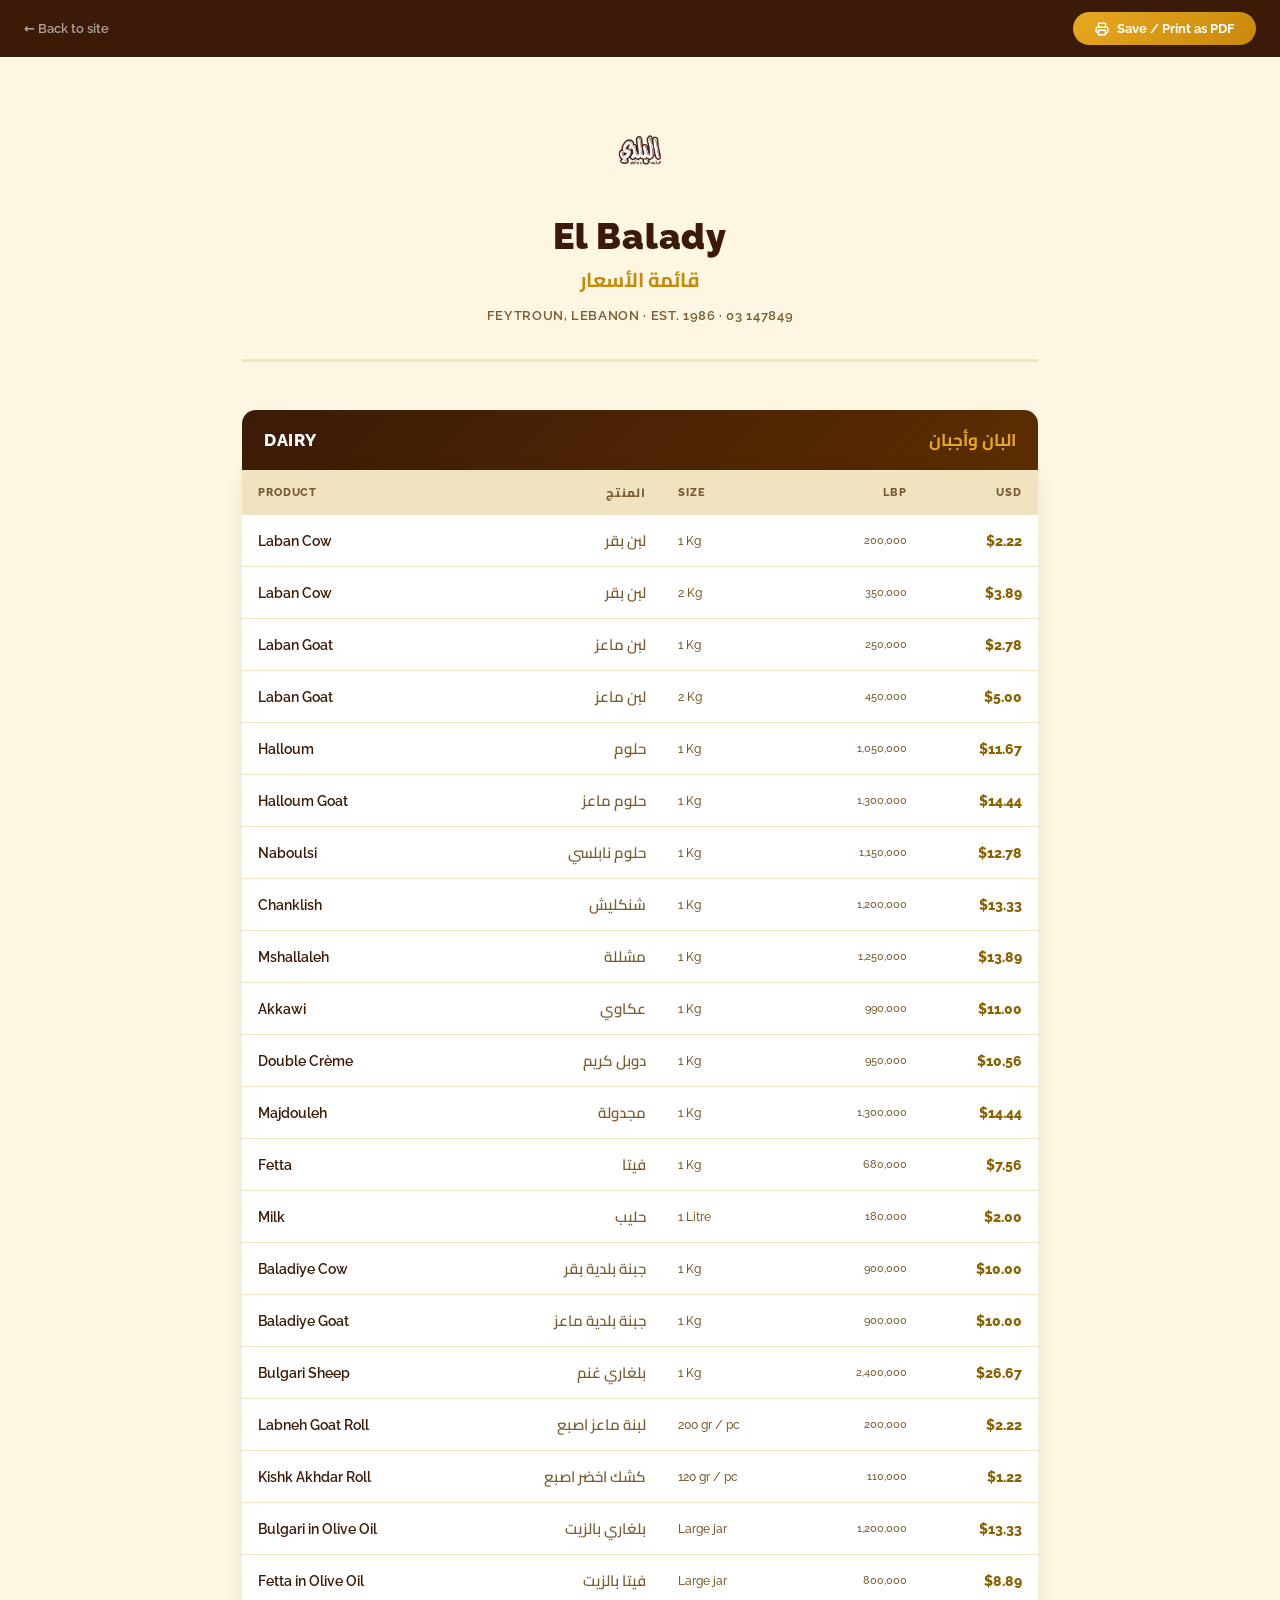
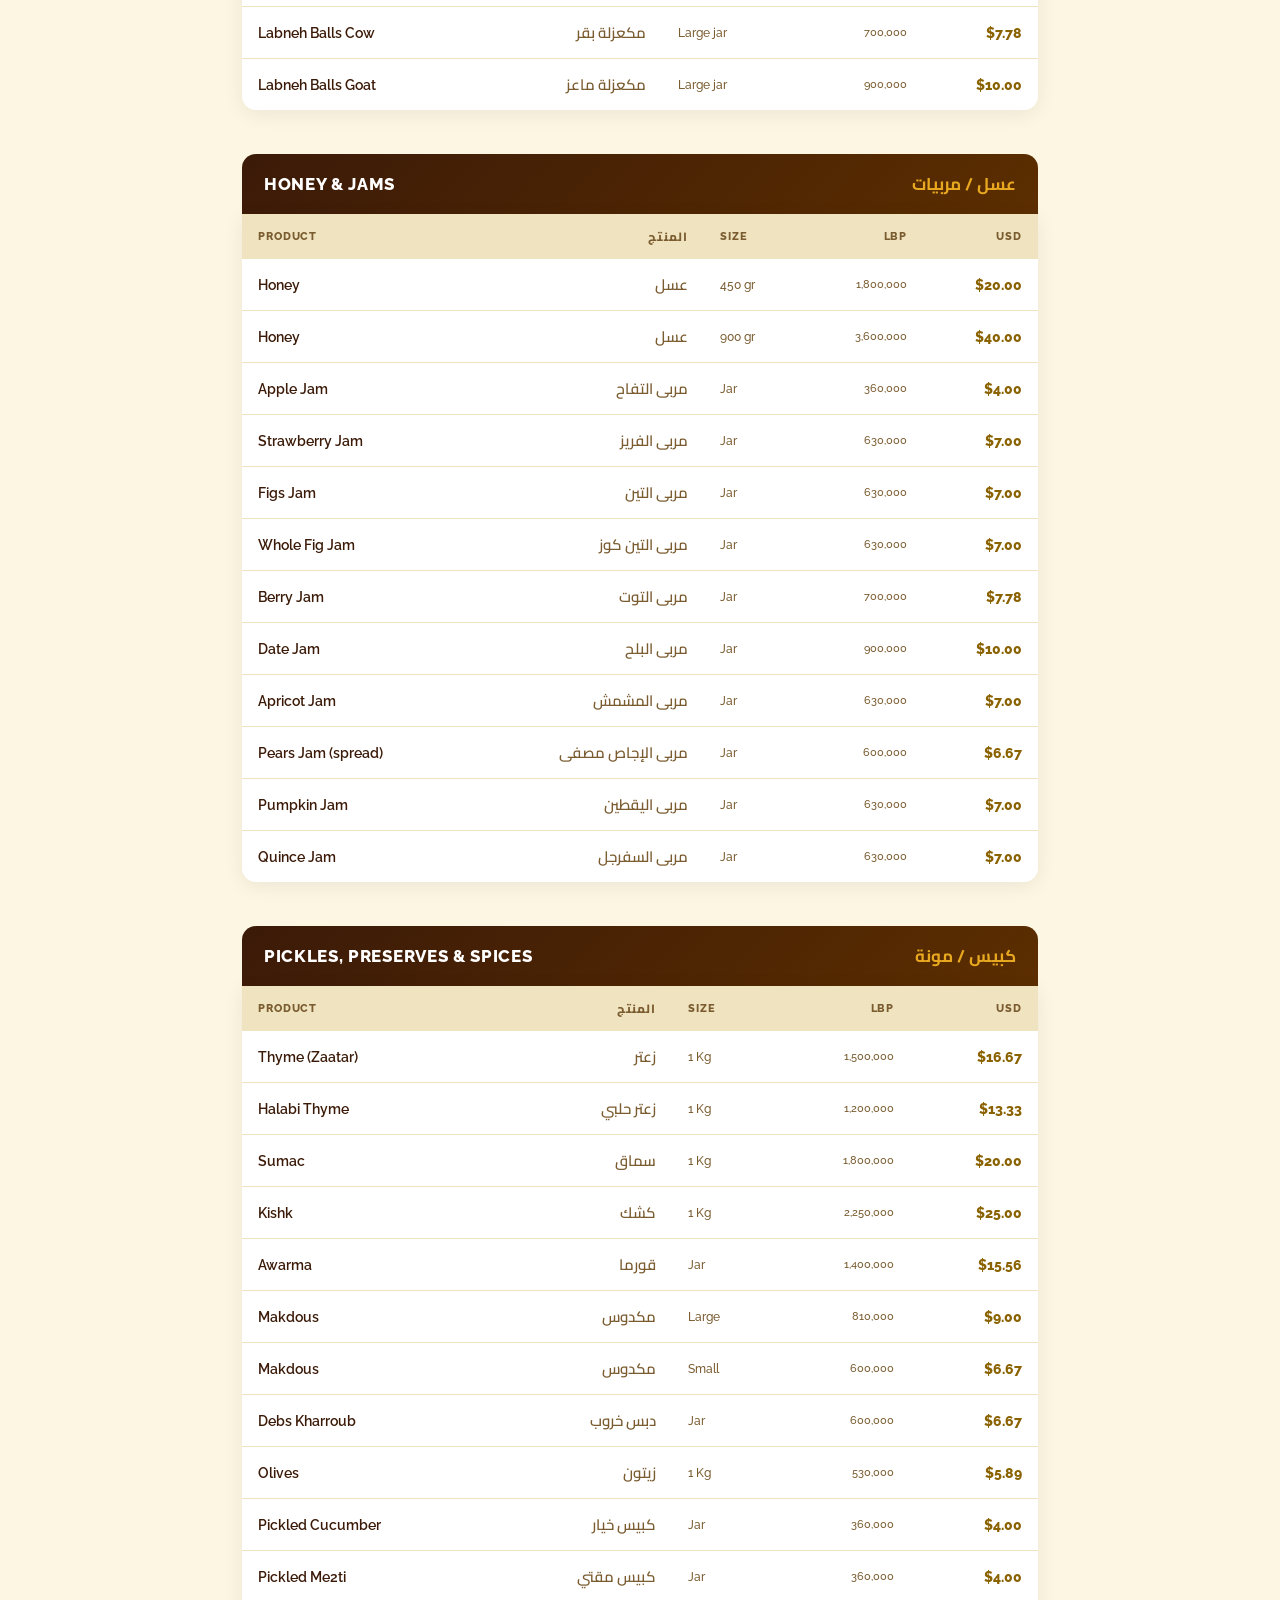
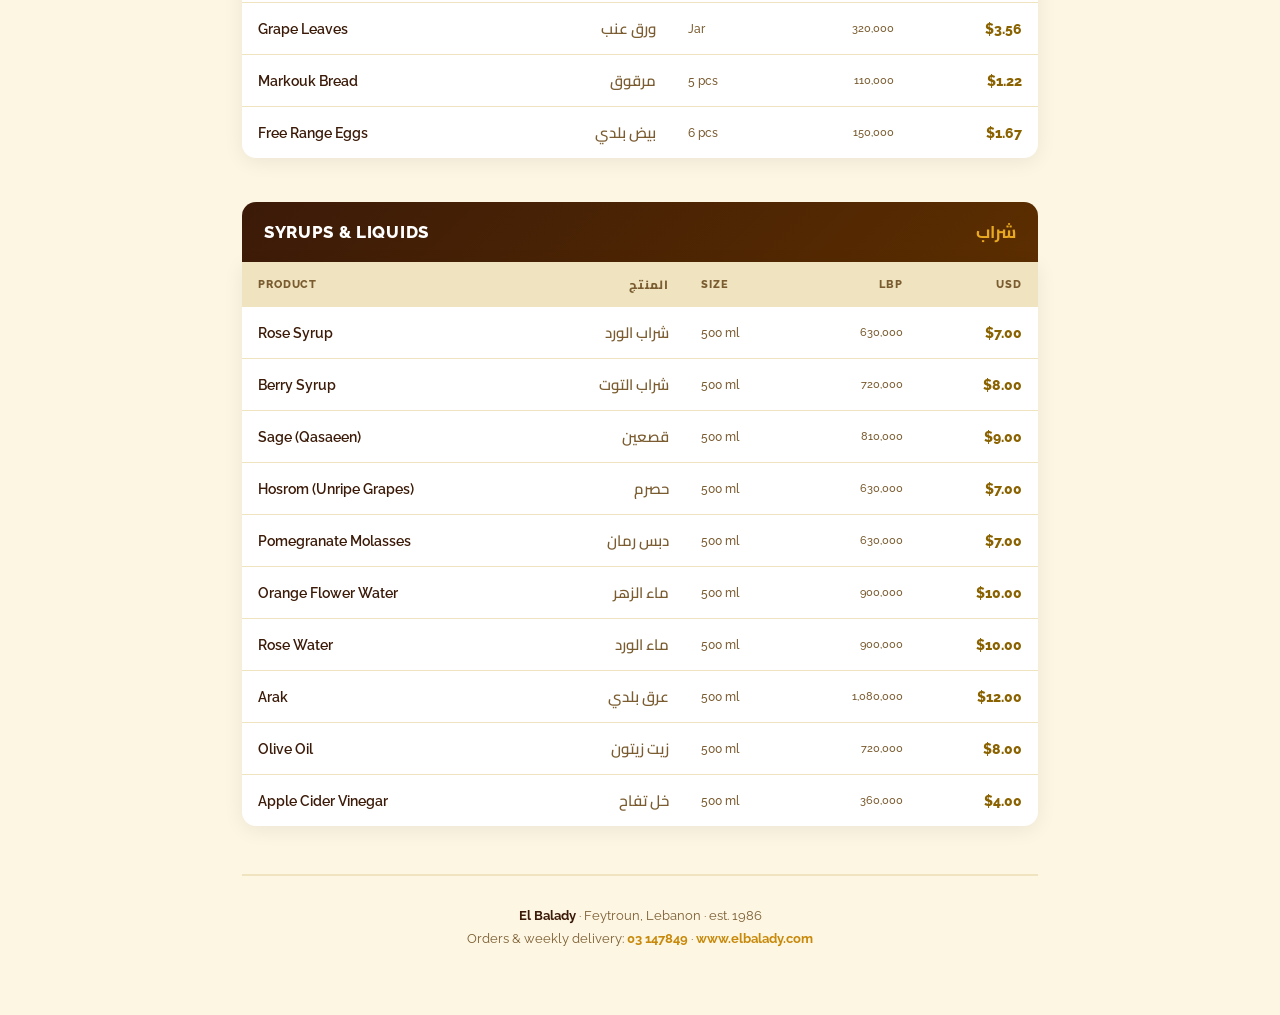
==== menu.html @ beba1a79 "Add branded HTML menu page with all 4 product sections Replaces PDF link with a full branded menu pa" ====
<!doctype html>
<html lang="en">
<head>
  <meta charset="utf-8" />
  <meta name="viewport" content="width=device-width, initial-scale=1" />
  <title>El Balady – Menu</title>
  <link rel="preconnect" href="https://fonts.googleapis.com">
  <link rel="preconnect" href="https://fonts.gstatic.com" crossorigin>
  <link href="https://fonts.googleapis.com/css2?family=Raleway:wght@400;600;700;800;900&family=Cairo:wght@400;600;700;800&display=swap" rel="stylesheet">
  <style>
    :root {
      --amber:       #C8890A;
      --amber-light: #E8A820;
      --amber-dark:  #8A6200;
      --brown:       #3B1A08;
      --cream:       #FDF6E3;
      --cream-dark:  #F0E4C0;
      --white:       #ffffff;
      --muted:       #7A5C30;
    }

    *, *::before, *::after { box-sizing: border-box; margin: 0; padding: 0; }
    html { scroll-behavior: smooth; }

    body {
      font-family: 'Raleway', system-ui, sans-serif;
      background: var(--cream);
      color: var(--brown);
      min-height: 100vh;
    }

    /* ── PRINT BUTTON ── */
    .print-bar {
      background: var(--brown);
      padding: 12px 24px;
      display: flex;
      align-items: center;
      justify-content: space-between;
      gap: 16px;
    }
    .print-bar a {
      color: rgba(255,255,255,.6);
      font-size: 13px;
      font-weight: 600;
      text-decoration: none;
    }
    .print-bar a:hover { color: var(--amber-light); }
    .print-btn {
      display: inline-flex;
      align-items: center;
      gap: 8px;
      background: linear-gradient(135deg, var(--amber-light), var(--amber));
      color: var(--white);
      border: none;
      border-radius: 999px;
      padding: 9px 22px;
      font-family: inherit;
      font-size: 13px;
      font-weight: 700;
      cursor: pointer;
    }
    .print-btn:hover { opacity: .9; }

    /* ── MENU WRAPPER ── */
    .menu-page {
      max-width: 860px;
      margin: 0 auto;
      padding: 48px 32px 64px;
    }

    /* ── HEADER ── */
    .menu-header {
      text-align: center;
      margin-bottom: 48px;
      padding-bottom: 36px;
      border-bottom: 3px solid var(--cream-dark);
    }
    .menu-header__logo {
      height: 90px;
      width: auto;
      margin: 0 auto 16px;
    }
    .menu-header__title {
      font-size: 36px;
      font-weight: 900;
      color: var(--brown);
      letter-spacing: .02em;
    }
    .menu-header__subtitle {
      font-family: 'Cairo', system-ui, sans-serif;
      font-size: 20px;
      font-weight: 700;
      color: var(--amber);
      margin-top: 4px;
      direction: rtl;
    }
    .menu-header__tagline {
      margin-top: 10px;
      font-size: 13px;
      color: var(--muted);
      letter-spacing: .05em;
      text-transform: uppercase;
      font-weight: 600;
    }

    /* ── SECTION ── */
    .menu-section {
      margin-bottom: 44px;
    }
    .menu-section__header {
      display: flex;
      align-items: center;
      justify-content: space-between;
      background: linear-gradient(135deg, var(--brown), #5C2E00);
      color: var(--white);
      padding: 14px 22px;
      border-radius: 14px 14px 0 0;
    }
    .menu-section__header h2 {
      font-size: 17px;
      font-weight: 800;
      letter-spacing: .04em;
      text-transform: uppercase;
      color: var(--white);
    }
    .menu-section__header span {
      font-family: 'Cairo', system-ui, sans-serif;
      font-size: 17px;
      font-weight: 700;
      color: var(--amber-light);
      direction: rtl;
    }

    /* ── TABLE ── */
    .menu-table {
      width: 100%;
      border-collapse: collapse;
      background: var(--white);
      border-radius: 0 0 14px 14px;
      overflow: hidden;
      box-shadow: 0 4px 20px rgba(0,0,0,.07);
    }
    .menu-table thead tr {
      background: var(--cream-dark);
    }
    .menu-table thead th {
      padding: 11px 16px;
      font-size: 11px;
      font-weight: 800;
      letter-spacing: .08em;
      text-transform: uppercase;
      color: var(--muted);
      text-align: left;
    }
    .menu-table thead th.ar {
      text-align: right;
      font-family: 'Cairo', system-ui, sans-serif;
      font-size: 12px;
    }
    .menu-table thead th.num { text-align: right; }

    .menu-table tbody tr {
      border-bottom: 1px solid var(--cream-dark);
      transition: background .1s;
    }
    .menu-table tbody tr:last-child { border-bottom: none; }
    .menu-table tbody tr:hover { background: var(--cream); }

    .menu-table td {
      padding: 11px 16px;
      font-size: 14px;
      color: var(--brown);
      vertical-align: middle;
    }
    .menu-table td.en { font-weight: 600; }
    .menu-table td.ar {
      font-family: 'Cairo', system-ui, sans-serif;
      font-size: 15px;
      font-weight: 600;
      color: var(--muted);
      text-align: right;
      direction: rtl;
    }
    .menu-table td.size {
      font-size: 12px;
      color: var(--muted);
      font-weight: 500;
      white-space: nowrap;
    }
    .menu-table td.price-usd {
      text-align: right;
      font-weight: 800;
      font-size: 14px;
      color: var(--amber-dark);
      white-space: nowrap;
    }
    .menu-table td.price-lbp {
      text-align: right;
      font-size: 11px;
      color: var(--muted);
      font-weight: 500;
      white-space: nowrap;
    }

    /* ── FOOTER ── */
    .menu-footer {
      margin-top: 48px;
      text-align: center;
      padding-top: 28px;
      border-top: 2px solid var(--cream-dark);
    }
    .menu-footer p {
      font-size: 13px;
      color: var(--muted);
      line-height: 1.8;
    }
    .menu-footer strong { color: var(--brown); }
    .menu-footer a { color: var(--amber); font-weight: 700; text-decoration: none; }

    /* ── PRINT STYLES ── */
    @media print {
      .print-bar { display: none; }
      body { background: white; }
      .menu-page { padding: 24px 16px; }
      .menu-header { margin-bottom: 28px; padding-bottom: 20px; }
      .menu-section { break-inside: avoid; margin-bottom: 28px; }
      .menu-table tbody tr:hover { background: white; }
    }

    @media (max-width: 600px) {
      .menu-page { padding: 28px 16px 48px; }
      .menu-table td.price-lbp { display: none; }
      .menu-table thead th.lbp-head { display: none; }
    }
  </style>
</head>
<body>

  <div class="print-bar">
    <a href="index.html">← Back to site</a>
    <button class="print-btn" onclick="window.print()">
      <svg width="14" height="14" viewBox="0 0 24 24" fill="none" stroke="currentColor" stroke-width="2.5" stroke-linecap="round" stroke-linejoin="round"><polyline points="6 9 6 2 18 2 18 9"/><path d="M6 18H4a2 2 0 0 1-2-2v-5a2 2 0 0 1 2-2h16a2 2 0 0 1 2 2v5a2 2 0 0 1-2 2h-2"/><rect x="6" y="14" width="12" height="8"/></svg>
      Save / Print as PDF
    </button>
  </div>

  <div class="menu-page">

    <div class="menu-header">
      <img class="menu-header__logo" src="logo-mark.png" alt="El Balady" />
      <h1 class="menu-header__title">El Balady</h1>
      <p class="menu-header__subtitle">قائمة الأسعار</p>
      <p class="menu-header__tagline">Feytroun, Lebanon &middot; est. 1986 &middot; 03 147849</p>
    </div>

    <!-- DAIRY -->
    <div class="menu-section">
      <div class="menu-section__header">
        <h2>Dairy</h2>
        <span>البان وأجبان</span>
      </div>
      <table class="menu-table">
        <thead>
          <tr>
            <th>Product</th>
            <th class="ar">المنتج</th>
            <th>Size</th>
            <th class="num lbp-head">LBP</th>
            <th class="num">USD</th>
          </tr>
        </thead>
        <tbody>
          <tr><td class="en">Laban Cow</td><td class="ar">لبن بقر</td><td class="size">1 Kg</td><td class="price-lbp">200,000</td><td class="price-usd">$2.22</td></tr>
          <tr><td class="en">Laban Cow</td><td class="ar">لبن بقر</td><td class="size">2 Kg</td><td class="price-lbp">350,000</td><td class="price-usd">$3.89</td></tr>
          <tr><td class="en">Laban Goat</td><td class="ar">لبن ماعز</td><td class="size">1 Kg</td><td class="price-lbp">250,000</td><td class="price-usd">$2.78</td></tr>
          <tr><td class="en">Laban Goat</td><td class="ar">لبن ماعز</td><td class="size">2 Kg</td><td class="price-lbp">450,000</td><td class="price-usd">$5.00</td></tr>
          <tr><td class="en">Halloum</td><td class="ar">حلوم</td><td class="size">1 Kg</td><td class="price-lbp">1,050,000</td><td class="price-usd">$11.67</td></tr>
          <tr><td class="en">Halloum Goat</td><td class="ar">حلوم ماعز</td><td class="size">1 Kg</td><td class="price-lbp">1,300,000</td><td class="price-usd">$14.44</td></tr>
          <tr><td class="en">Naboulsi</td><td class="ar">حلوم نابلسي</td><td class="size">1 Kg</td><td class="price-lbp">1,150,000</td><td class="price-usd">$12.78</td></tr>
          <tr><td class="en">Chanklish</td><td class="ar">شنكليش</td><td class="size">1 Kg</td><td class="price-lbp">1,200,000</td><td class="price-usd">$13.33</td></tr>
          <tr><td class="en">Mshallaleh</td><td class="ar">مشللة</td><td class="size">1 Kg</td><td class="price-lbp">1,250,000</td><td class="price-usd">$13.89</td></tr>
          <tr><td class="en">Akkawi</td><td class="ar">عكاوي</td><td class="size">1 Kg</td><td class="price-lbp">990,000</td><td class="price-usd">$11.00</td></tr>
          <tr><td class="en">Double Crème</td><td class="ar">دوبل كريم</td><td class="size">1 Kg</td><td class="price-lbp">950,000</td><td class="price-usd">$10.56</td></tr>
          <tr><td class="en">Majdouleh</td><td class="ar">مجدولة</td><td class="size">1 Kg</td><td class="price-lbp">1,300,000</td><td class="price-usd">$14.44</td></tr>
          <tr><td class="en">Fetta</td><td class="ar">فيتا</td><td class="size">1 Kg</td><td class="price-lbp">680,000</td><td class="price-usd">$7.56</td></tr>
          <tr><td class="en">Milk</td><td class="ar">حليب</td><td class="size">1 Litre</td><td class="price-lbp">180,000</td><td class="price-usd">$2.00</td></tr>
          <tr><td class="en">Baladiye Cow</td><td class="ar">جبنة بلدية بقر</td><td class="size">1 Kg</td><td class="price-lbp">900,000</td><td class="price-usd">$10.00</td></tr>
          <tr><td class="en">Baladiye Goat</td><td class="ar">جبنة بلدية ماعز</td><td class="size">1 Kg</td><td class="price-lbp">900,000</td><td class="price-usd">$10.00</td></tr>
          <tr><td class="en">Bulgari Sheep</td><td class="ar">بلغاري غنم</td><td class="size">1 Kg</td><td class="price-lbp">2,400,000</td><td class="price-usd">$26.67</td></tr>
          <tr><td class="en">Labneh Goat Roll</td><td class="ar">لبنة ماعز اصبع</td><td class="size">200 gr / pc</td><td class="price-lbp">200,000</td><td class="price-usd">$2.22</td></tr>
          <tr><td class="en">Kishk Akhdar Roll</td><td class="ar">كشك اخضر اصبع</td><td class="size">120 gr / pc</td><td class="price-lbp">110,000</td><td class="price-usd">$1.22</td></tr>
          <tr><td class="en">Bulgari in Olive Oil</td><td class="ar">بلغاري بالزيت</td><td class="size">Large jar</td><td class="price-lbp">1,200,000</td><td class="price-usd">$13.33</td></tr>
          <tr><td class="en">Fetta in Olive Oil</td><td class="ar">فيتا بالزيت</td><td class="size">Large jar</td><td class="price-lbp">800,000</td><td class="price-usd">$8.89</td></tr>
          <tr><td class="en">Labneh Balls Cow</td><td class="ar">مكعزلة بقر</td><td class="size">Large jar</td><td class="price-lbp">700,000</td><td class="price-usd">$7.78</td></tr>
          <tr><td class="en">Labneh Balls Goat</td><td class="ar">مكعزلة ماعز</td><td class="size">Large jar</td><td class="price-lbp">900,000</td><td class="price-usd">$10.00</td></tr>
        </tbody>
      </table>
    </div>

    <!-- HONEY & JAMS -->
    <div class="menu-section">
      <div class="menu-section__header">
        <h2>Honey &amp; Jams</h2>
        <span>عسل / مربيات</span>
      </div>
      <table class="menu-table">
        <thead>
          <tr>
            <th>Product</th>
            <th class="ar">المنتج</th>
            <th>Size</th>
            <th class="num lbp-head">LBP</th>
            <th class="num">USD</th>
          </tr>
        </thead>
        <tbody>
          <tr><td class="en">Honey</td><td class="ar">عسل</td><td class="size">450 gr</td><td class="price-lbp">1,800,000</td><td class="price-usd">$20.00</td></tr>
          <tr><td class="en">Honey</td><td class="ar">عسل</td><td class="size">900 gr</td><td class="price-lbp">3,600,000</td><td class="price-usd">$40.00</td></tr>
          <tr><td class="en">Apple Jam</td><td class="ar">مربى التفاح</td><td class="size">Jar</td><td class="price-lbp">360,000</td><td class="price-usd">$4.00</td></tr>
          <tr><td class="en">Strawberry Jam</td><td class="ar">مربى الفريز</td><td class="size">Jar</td><td class="price-lbp">630,000</td><td class="price-usd">$7.00</td></tr>
          <tr><td class="en">Figs Jam</td><td class="ar">مربى التين</td><td class="size">Jar</td><td class="price-lbp">630,000</td><td class="price-usd">$7.00</td></tr>
          <tr><td class="en">Whole Fig Jam</td><td class="ar">مربى التين كوز</td><td class="size">Jar</td><td class="price-lbp">630,000</td><td class="price-usd">$7.00</td></tr>
          <tr><td class="en">Berry Jam</td><td class="ar">مربى التوت</td><td class="size">Jar</td><td class="price-lbp">700,000</td><td class="price-usd">$7.78</td></tr>
          <tr><td class="en">Date Jam</td><td class="ar">مربى البلح</td><td class="size">Jar</td><td class="price-lbp">900,000</td><td class="price-usd">$10.00</td></tr>
          <tr><td class="en">Apricot Jam</td><td class="ar">مربى المشمش</td><td class="size">Jar</td><td class="price-lbp">630,000</td><td class="price-usd">$7.00</td></tr>
          <tr><td class="en">Pears Jam (spread)</td><td class="ar">مربى الإجاص مصفى</td><td class="size">Jar</td><td class="price-lbp">600,000</td><td class="price-usd">$6.67</td></tr>
          <tr><td class="en">Pumpkin Jam</td><td class="ar">مربى اليقطين</td><td class="size">Jar</td><td class="price-lbp">630,000</td><td class="price-usd">$7.00</td></tr>
          <tr><td class="en">Quince Jam</td><td class="ar">مربى السفرجل</td><td class="size">Jar</td><td class="price-lbp">630,000</td><td class="price-usd">$7.00</td></tr>
        </tbody>
      </table>
    </div>

    <!-- PICKLES, PRESERVES & SPICES -->
    <div class="menu-section">
      <div class="menu-section__header">
        <h2>Pickles, Preserves &amp; Spices</h2>
        <span>كبيس / مونة</span>
      </div>
      <table class="menu-table">
        <thead>
          <tr>
            <th>Product</th>
            <th class="ar">المنتج</th>
            <th>Size</th>
            <th class="num lbp-head">LBP</th>
            <th class="num">USD</th>
          </tr>
        </thead>
        <tbody>
          <tr><td class="en">Thyme (Zaatar)</td><td class="ar">زعتر</td><td class="size">1 Kg</td><td class="price-lbp">1,500,000</td><td class="price-usd">$16.67</td></tr>
          <tr><td class="en">Halabi Thyme</td><td class="ar">زعتر حلبي</td><td class="size">1 Kg</td><td class="price-lbp">1,200,000</td><td class="price-usd">$13.33</td></tr>
          <tr><td class="en">Sumac</td><td class="ar">سماق</td><td class="size">1 Kg</td><td class="price-lbp">1,800,000</td><td class="price-usd">$20.00</td></tr>
          <tr><td class="en">Kishk</td><td class="ar">كشك</td><td class="size">1 Kg</td><td class="price-lbp">2,250,000</td><td class="price-usd">$25.00</td></tr>
          <tr><td class="en">Awarma</td><td class="ar">قورما</td><td class="size">Jar</td><td class="price-lbp">1,400,000</td><td class="price-usd">$15.56</td></tr>
          <tr><td class="en">Makdous</td><td class="ar">مكدوس</td><td class="size">Large</td><td class="price-lbp">810,000</td><td class="price-usd">$9.00</td></tr>
          <tr><td class="en">Makdous</td><td class="ar">مكدوس</td><td class="size">Small</td><td class="price-lbp">600,000</td><td class="price-usd">$6.67</td></tr>
          <tr><td class="en">Debs Kharroub</td><td class="ar">دبس خروب</td><td class="size">Jar</td><td class="price-lbp">600,000</td><td class="price-usd">$6.67</td></tr>
          <tr><td class="en">Olives</td><td class="ar">زيتون</td><td class="size">1 Kg</td><td class="price-lbp">530,000</td><td class="price-usd">$5.89</td></tr>
          <tr><td class="en">Pickled Cucumber</td><td class="ar">كبيس خيار</td><td class="size">Jar</td><td class="price-lbp">360,000</td><td class="price-usd">$4.00</td></tr>
          <tr><td class="en">Pickled Me2ti</td><td class="ar">كبيس مقتي</td><td class="size">Jar</td><td class="price-lbp">360,000</td><td class="price-usd">$4.00</td></tr>
          <tr><td class="en">Grape Leaves</td><td class="ar">ورق عنب</td><td class="size">Jar</td><td class="price-lbp">320,000</td><td class="price-usd">$3.56</td></tr>
          <tr><td class="en">Markouk Bread</td><td class="ar">مرقوق</td><td class="size">5 pcs</td><td class="price-lbp">110,000</td><td class="price-usd">$1.22</td></tr>
          <tr><td class="en">Free Range Eggs</td><td class="ar">بيض بلدي</td><td class="size">6 pcs</td><td class="price-lbp">150,000</td><td class="price-usd">$1.67</td></tr>
        </tbody>
      </table>
    </div>

    <!-- SYRUPS & LIQUIDS -->
    <div class="menu-section">
      <div class="menu-section__header">
        <h2>Syrups &amp; Liquids</h2>
        <span>شراب</span>
      </div>
      <table class="menu-table">
        <thead>
          <tr>
            <th>Product</th>
            <th class="ar">المنتج</th>
            <th>Size</th>
            <th class="num lbp-head">LBP</th>
            <th class="num">USD</th>
          </tr>
        </thead>
        <tbody>
          <tr><td class="en">Rose Syrup</td><td class="ar">شراب الورد</td><td class="size">500 ml</td><td class="price-lbp">630,000</td><td class="price-usd">$7.00</td></tr>
          <tr><td class="en">Berry Syrup</td><td class="ar">شراب التوت</td><td class="size">500 ml</td><td class="price-lbp">720,000</td><td class="price-usd">$8.00</td></tr>
          <tr><td class="en">Sage (Qasaeen)</td><td class="ar">قصعين</td><td class="size">500 ml</td><td class="price-lbp">810,000</td><td class="price-usd">$9.00</td></tr>
          <tr><td class="en">Hosrom (Unripe Grapes)</td><td class="ar">حصرم</td><td class="size">500 ml</td><td class="price-lbp">630,000</td><td class="price-usd">$7.00</td></tr>
          <tr><td class="en">Pomegranate Molasses</td><td class="ar">دبس رمان</td><td class="size">500 ml</td><td class="price-lbp">630,000</td><td class="price-usd">$7.00</td></tr>
          <tr><td class="en">Orange Flower Water</td><td class="ar">ماء الزهر</td><td class="size">500 ml</td><td class="price-lbp">900,000</td><td class="price-usd">$10.00</td></tr>
          <tr><td class="en">Rose Water</td><td class="ar">ماء الورد</td><td class="size">500 ml</td><td class="price-lbp">900,000</td><td class="price-usd">$10.00</td></tr>
          <tr><td class="en">Arak</td><td class="ar">عرق بلدي</td><td class="size">500 ml</td><td class="price-lbp">1,080,000</td><td class="price-usd">$12.00</td></tr>
          <tr><td class="en">Olive Oil</td><td class="ar">زيت زيتون</td><td class="size">500 ml</td><td class="price-lbp">720,000</td><td class="price-usd">$8.00</td></tr>
          <tr><td class="en">Apple Cider Vinegar</td><td class="ar">خل تفاح</td><td class="size">500 ml</td><td class="price-lbp">360,000</td><td class="price-usd">$4.00</td></tr>
        </tbody>
      </table>
    </div>

    <div class="menu-footer">
      <p><strong>El Balady</strong> &middot; Feytroun, Lebanon &middot; est. 1986</p>
      <p>Orders &amp; weekly delivery: <a href="https://wa.me/+9613147849">03 147849</a> &middot; <a href="https://www.elbalady.com">www.elbalady.com</a></p>
    </div>

  </div>
</body>
</html>
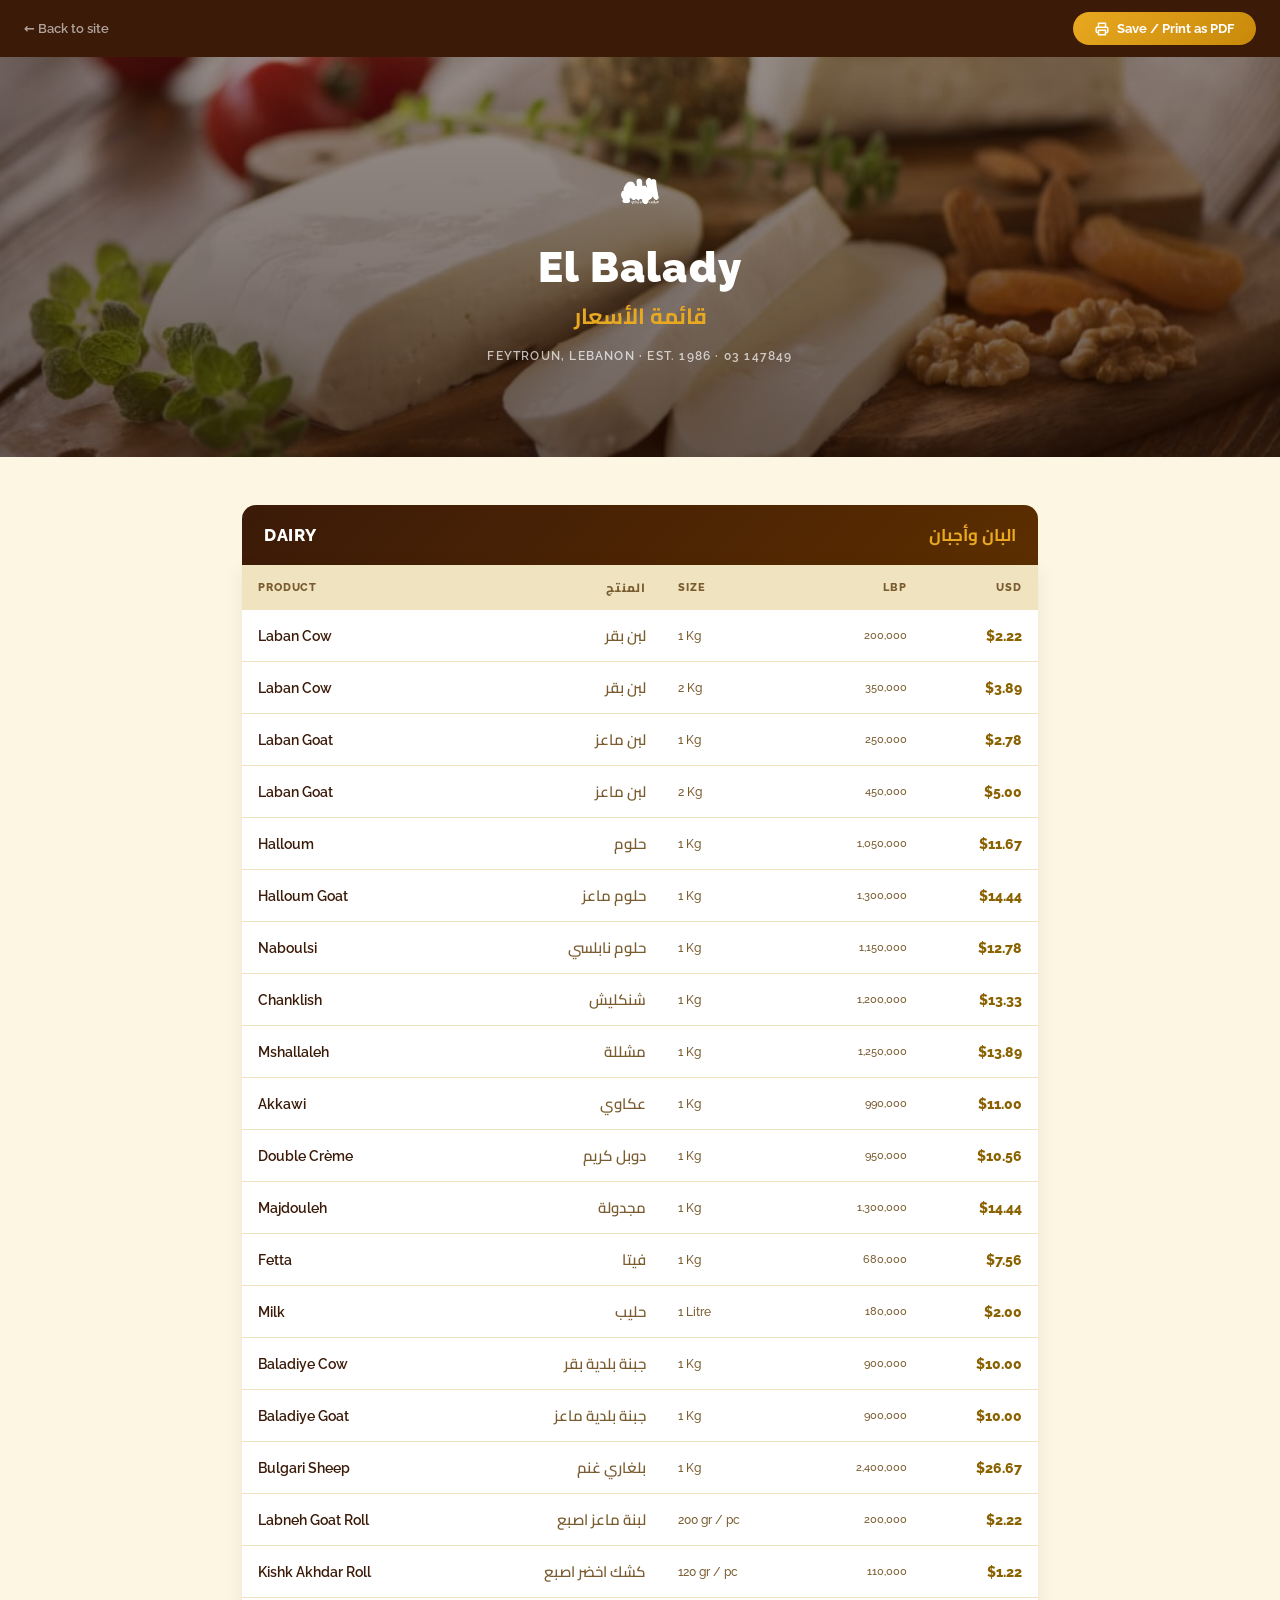
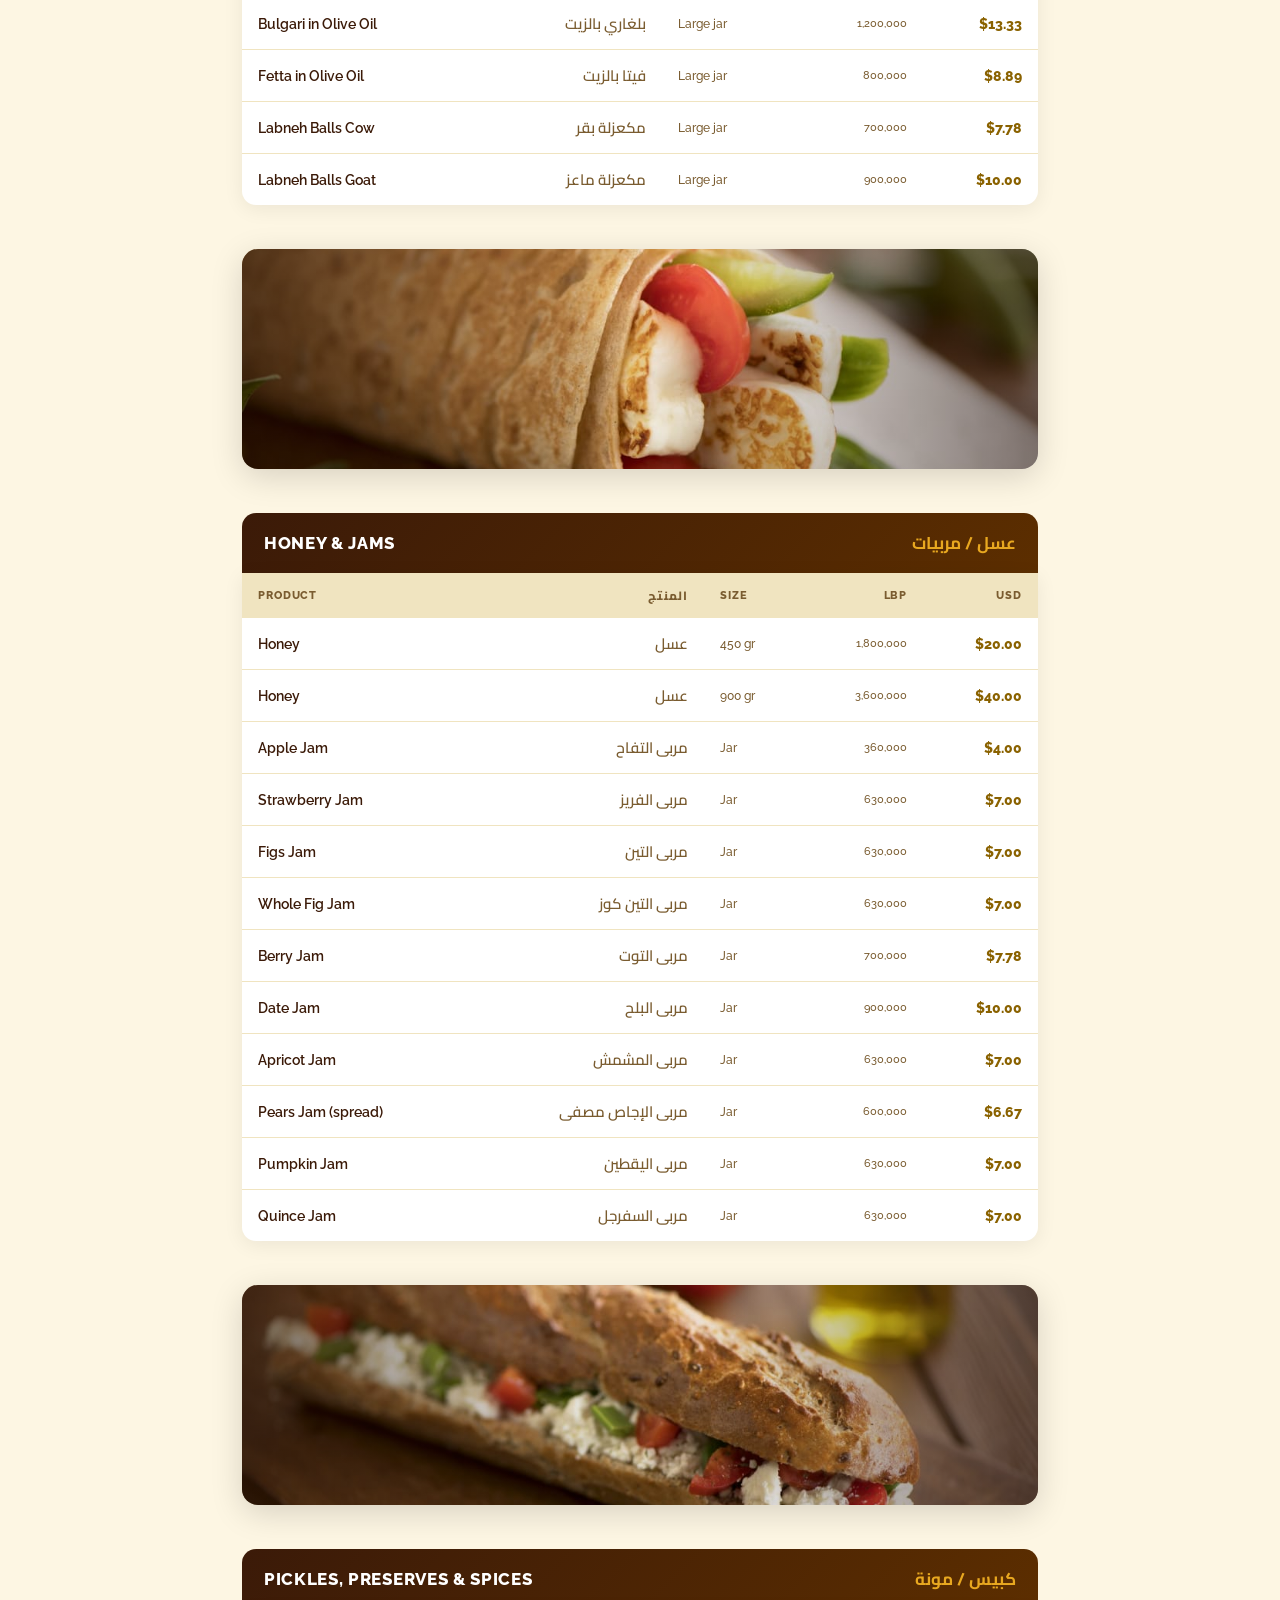
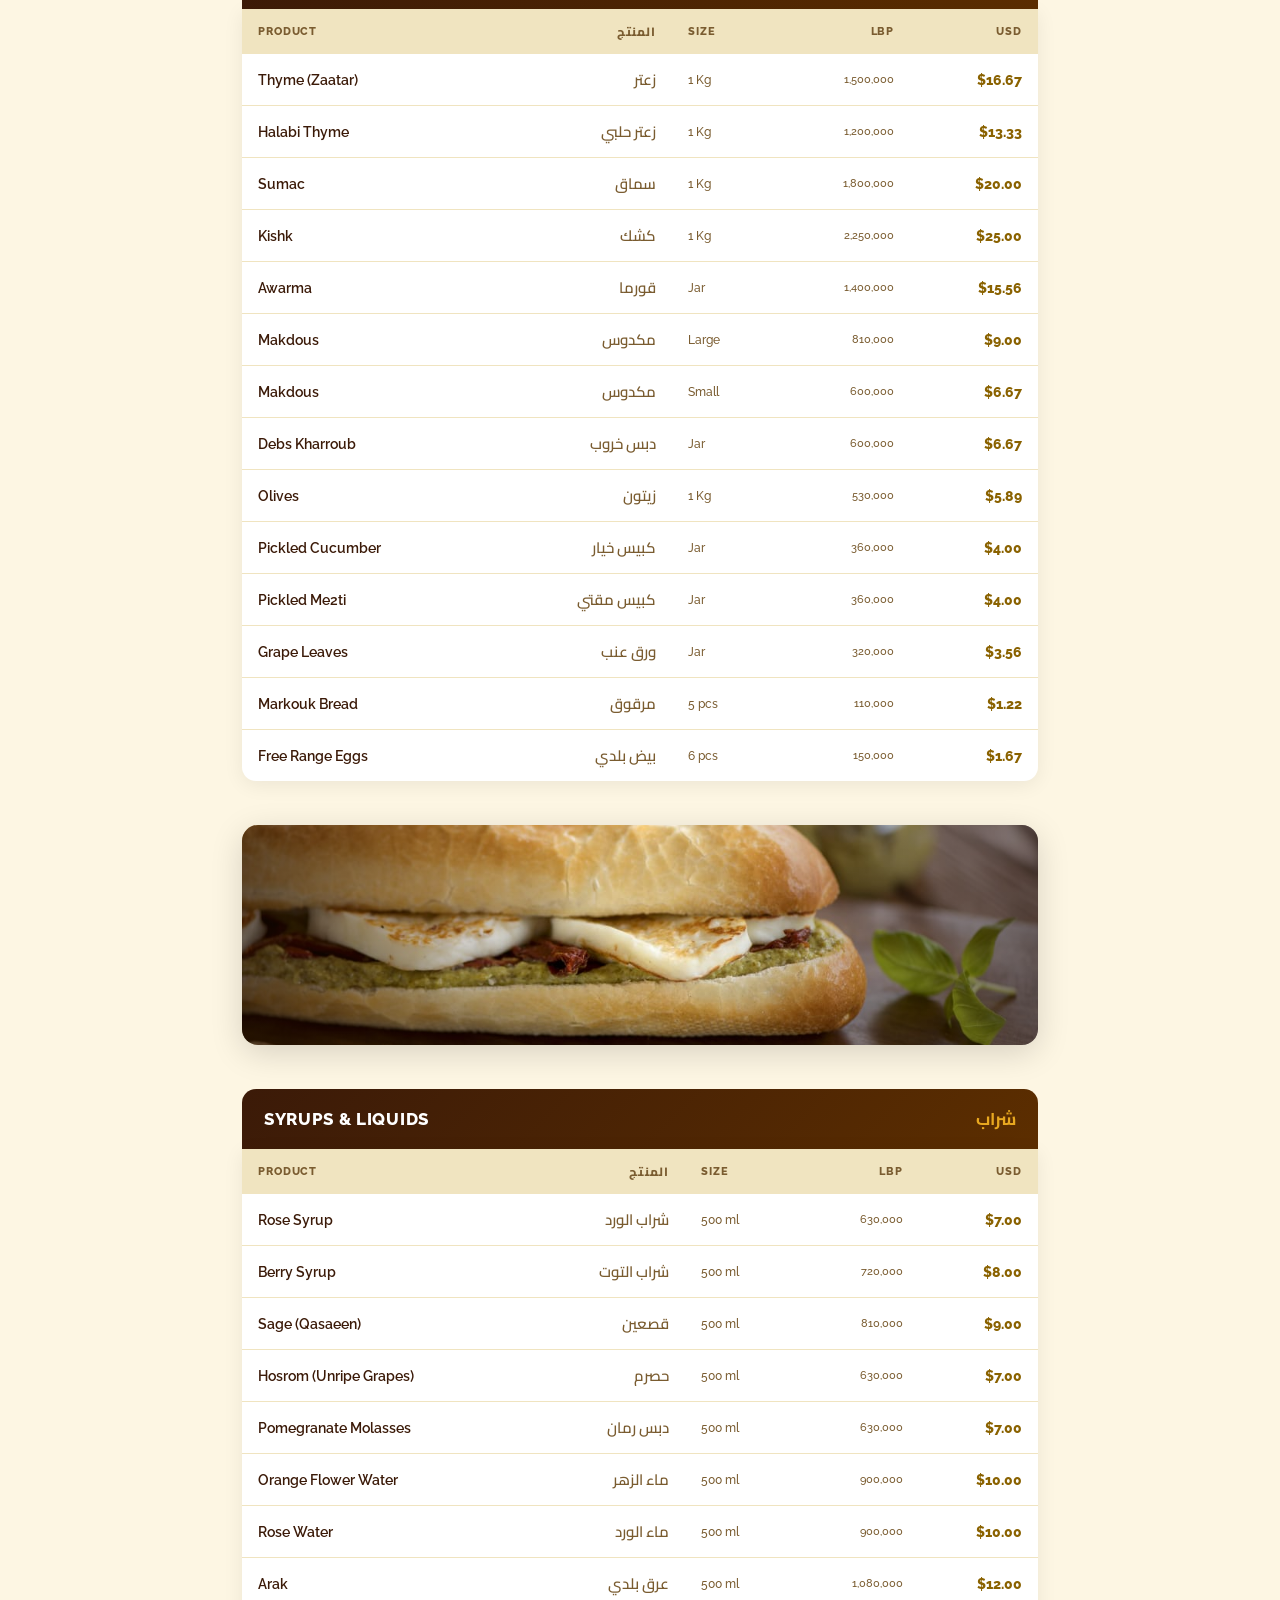
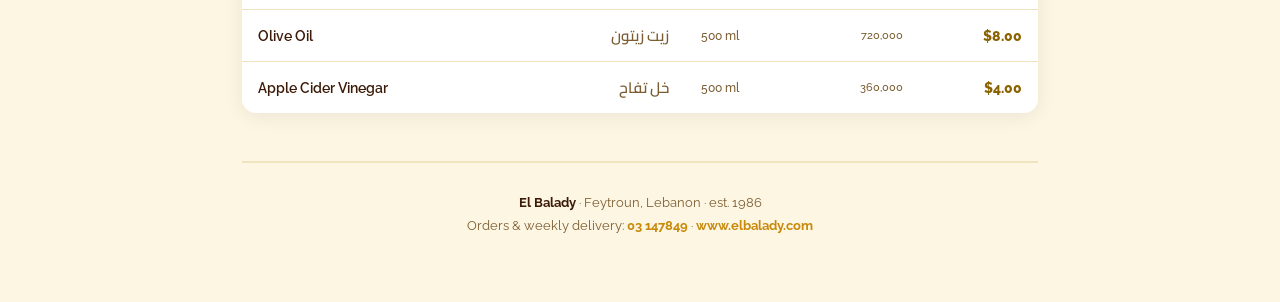
==== commit e0fc6165: "Add food photography to menu page Cheese board photo used as full-bleed hero with logo/title overlay" ====
--- a/menu.html
+++ b/menu.html
@@ -29,7 +29,7 @@
       min-height: 100vh;
     }
 
-    /* ── PRINT BUTTON ── */
+    /* ── PRINT BAR ── */
     .print-bar {
       background: var(--brown);
       padding: 12px 24px;
@@ -37,6 +37,9 @@
       align-items: center;
       justify-content: space-between;
       gap: 16px;
+      position: sticky;
+      top: 0;
+      z-index: 100;
     }
     .print-bar a {
       color: rgba(255,255,255,.6);
@@ -61,46 +64,68 @@
     }
     .print-btn:hover { opacity: .9; }
 
+    /* ── HERO ── */
+    .hero {
+      position: relative;
+      height: 400px;
+      overflow: hidden;
+    }
+    .hero__img {
+      width: 100%;
+      height: 100%;
+      object-fit: cover;
+      object-position: center 60%;
+      display: block;
+    }
+    .hero__overlay {
+      position: absolute;
+      inset: 0;
+      background: linear-gradient(
+        to bottom,
+        rgba(30, 10, 0, .45) 0%,
+        rgba(30, 10, 0, .65) 100%
+      );
+      display: flex;
+      flex-direction: column;
+      align-items: center;
+      justify-content: center;
+      text-align: center;
+      padding: 24px;
+    }
+    .hero__logo {
+      height: 80px;
+      width: auto;
+      margin-bottom: 16px;
+      filter: brightness(0) invert(1);
+    }
+    .hero__title {
+      font-size: 42px;
+      font-weight: 900;
+      color: var(--white);
+      letter-spacing: .03em;
+      line-height: 1;
+    }
+    .hero__subtitle {
+      font-family: 'Cairo', system-ui, sans-serif;
+      font-size: 22px;
+      font-weight: 700;
+      color: var(--amber-light);
+      margin-top: 6px;
+    }
+    .hero__tagline {
+      margin-top: 12px;
+      font-size: 12px;
+      color: rgba(255,255,255,.7);
+      letter-spacing: .1em;
+      text-transform: uppercase;
+      font-weight: 600;
+    }
+
     /* ── MENU WRAPPER ── */
     .menu-page {
       max-width: 860px;
       margin: 0 auto;
       padding: 48px 32px 64px;
-    }
-
-    /* ── HEADER ── */
-    .menu-header {
-      text-align: center;
-      margin-bottom: 48px;
-      padding-bottom: 36px;
-      border-bottom: 3px solid var(--cream-dark);
-    }
-    .menu-header__logo {
-      height: 90px;
-      width: auto;
-      margin: 0 auto 16px;
-    }
-    .menu-header__title {
-      font-size: 36px;
-      font-weight: 900;
-      color: var(--brown);
-      letter-spacing: .02em;
-    }
-    .menu-header__subtitle {
-      font-family: 'Cairo', system-ui, sans-serif;
-      font-size: 20px;
-      font-weight: 700;
-      color: var(--amber);
-      margin-top: 4px;
-      direction: rtl;
-    }
-    .menu-header__tagline {
-      margin-top: 10px;
-      font-size: 13px;
-      color: var(--muted);
-      letter-spacing: .05em;
-      text-transform: uppercase;
-      font-weight: 600;
     }
 
     /* ── SECTION ── */
@@ -131,6 +156,34 @@
       direction: rtl;
     }
 
+    /* ── PHOTO DIVIDER ── */
+    .photo-divider {
+      position: relative;
+      height: 220px;
+      margin: 44px 0;
+      border-radius: 16px;
+      overflow: hidden;
+      box-shadow: 0 8px 32px rgba(0,0,0,.15);
+    }
+    .photo-divider img {
+      width: 100%;
+      height: 100%;
+      object-fit: cover;
+      object-position: center;
+      display: block;
+    }
+    .photo-divider__fade {
+      position: absolute;
+      inset: 0;
+      background: linear-gradient(
+        to right,
+        rgba(30, 10, 0, .55) 0%,
+        transparent 45%,
+        transparent 55%,
+        rgba(30, 10, 0, .55) 100%
+      );
+    }
+
     /* ── TABLE ── */
     .menu-table {
       width: 100%;
@@ -140,9 +193,7 @@
       overflow: hidden;
       box-shadow: 0 4px 20px rgba(0,0,0,.07);
     }
-    .menu-table thead tr {
-      background: var(--cream-dark);
-    }
+    .menu-table thead tr { background: var(--cream-dark); }
     .menu-table thead th {
       padding: 11px 16px;
       font-size: 11px;
@@ -217,18 +268,22 @@
     .menu-footer strong { color: var(--brown); }
     .menu-footer a { color: var(--amber); font-weight: 700; text-decoration: none; }
 
-    /* ── PRINT STYLES ── */
+    /* ── PRINT ── */
     @media print {
       .print-bar { display: none; }
+      .hero { height: 220px; }
+      .photo-divider { height: 140px; margin: 24px 0; }
       body { background: white; }
-      .menu-page { padding: 24px 16px; }
-      .menu-header { margin-bottom: 28px; padding-bottom: 20px; }
-      .menu-section { break-inside: avoid; margin-bottom: 28px; }
+      .menu-page { padding: 16px; }
+      .menu-section { break-inside: avoid; margin-bottom: 24px; }
       .menu-table tbody tr:hover { background: white; }
     }
 
     @media (max-width: 600px) {
-      .menu-page { padding: 28px 16px 48px; }
+      .hero { height: 280px; }
+      .hero__title { font-size: 30px; }
+      .menu-page { padding: 24px 16px 48px; }
+      .photo-divider { height: 160px; }
       .menu-table td.price-lbp { display: none; }
       .menu-table thead th.lbp-head { display: none; }
     }
@@ -244,14 +299,18 @@
     </button>
   </div>
 
+  <!-- HERO: cheese board photo -->
+  <div class="hero">
+    <img class="hero__img" src="menu-cheese-board.jpg" alt="Lebanese cheese selection" />
+    <div class="hero__overlay">
+      <img class="hero__logo" src="logo-mark.png" alt="El Balady" />
+      <h1 class="hero__title">El Balady</h1>
+      <p class="hero__subtitle">قائمة الأسعار</p>
+      <p class="hero__tagline">Feytroun, Lebanon &middot; est. 1986 &middot; 03 147849</p>
+    </div>
+  </div>
+
   <div class="menu-page">
-
-    <div class="menu-header">
-      <img class="menu-header__logo" src="logo-mark.png" alt="El Balady" />
-      <h1 class="menu-header__title">El Balady</h1>
-      <p class="menu-header__subtitle">قائمة الأسعار</p>
-      <p class="menu-header__tagline">Feytroun, Lebanon &middot; est. 1986 &middot; 03 147849</p>
-    </div>
 
     <!-- DAIRY -->
     <div class="menu-section">
@@ -297,6 +356,12 @@
       </table>
     </div>
 
+    <!-- PHOTO DIVIDER: halloum wrap -->
+    <div class="photo-divider">
+      <img src="menu-halloum-wrap.jpg" alt="" />
+      <div class="photo-divider__fade"></div>
+    </div>
+
     <!-- HONEY & JAMS -->
     <div class="menu-section">
       <div class="menu-section__header">
@@ -328,6 +393,12 @@
           <tr><td class="en">Quince Jam</td><td class="ar">مربى السفرجل</td><td class="size">Jar</td><td class="price-lbp">630,000</td><td class="price-usd">$7.00</td></tr>
         </tbody>
       </table>
+    </div>
+
+    <!-- PHOTO DIVIDER: feta baguette -->
+    <div class="photo-divider">
+      <img src="menu-feta-baguette.jpg" alt="" />
+      <div class="photo-divider__fade"></div>
     </div>
 
     <!-- PICKLES, PRESERVES & SPICES -->
@@ -365,6 +436,12 @@
       </table>
     </div>
 
+    <!-- PHOTO DIVIDER: halloum baguette -->
+    <div class="photo-divider">
+      <img src="menu-halloum-baguette.jpg" alt="" />
+      <div class="photo-divider__fade"></div>
+    </div>
+
     <!-- SYRUPS & LIQUIDS -->
     <div class="menu-section">
       <div class="menu-section__header">
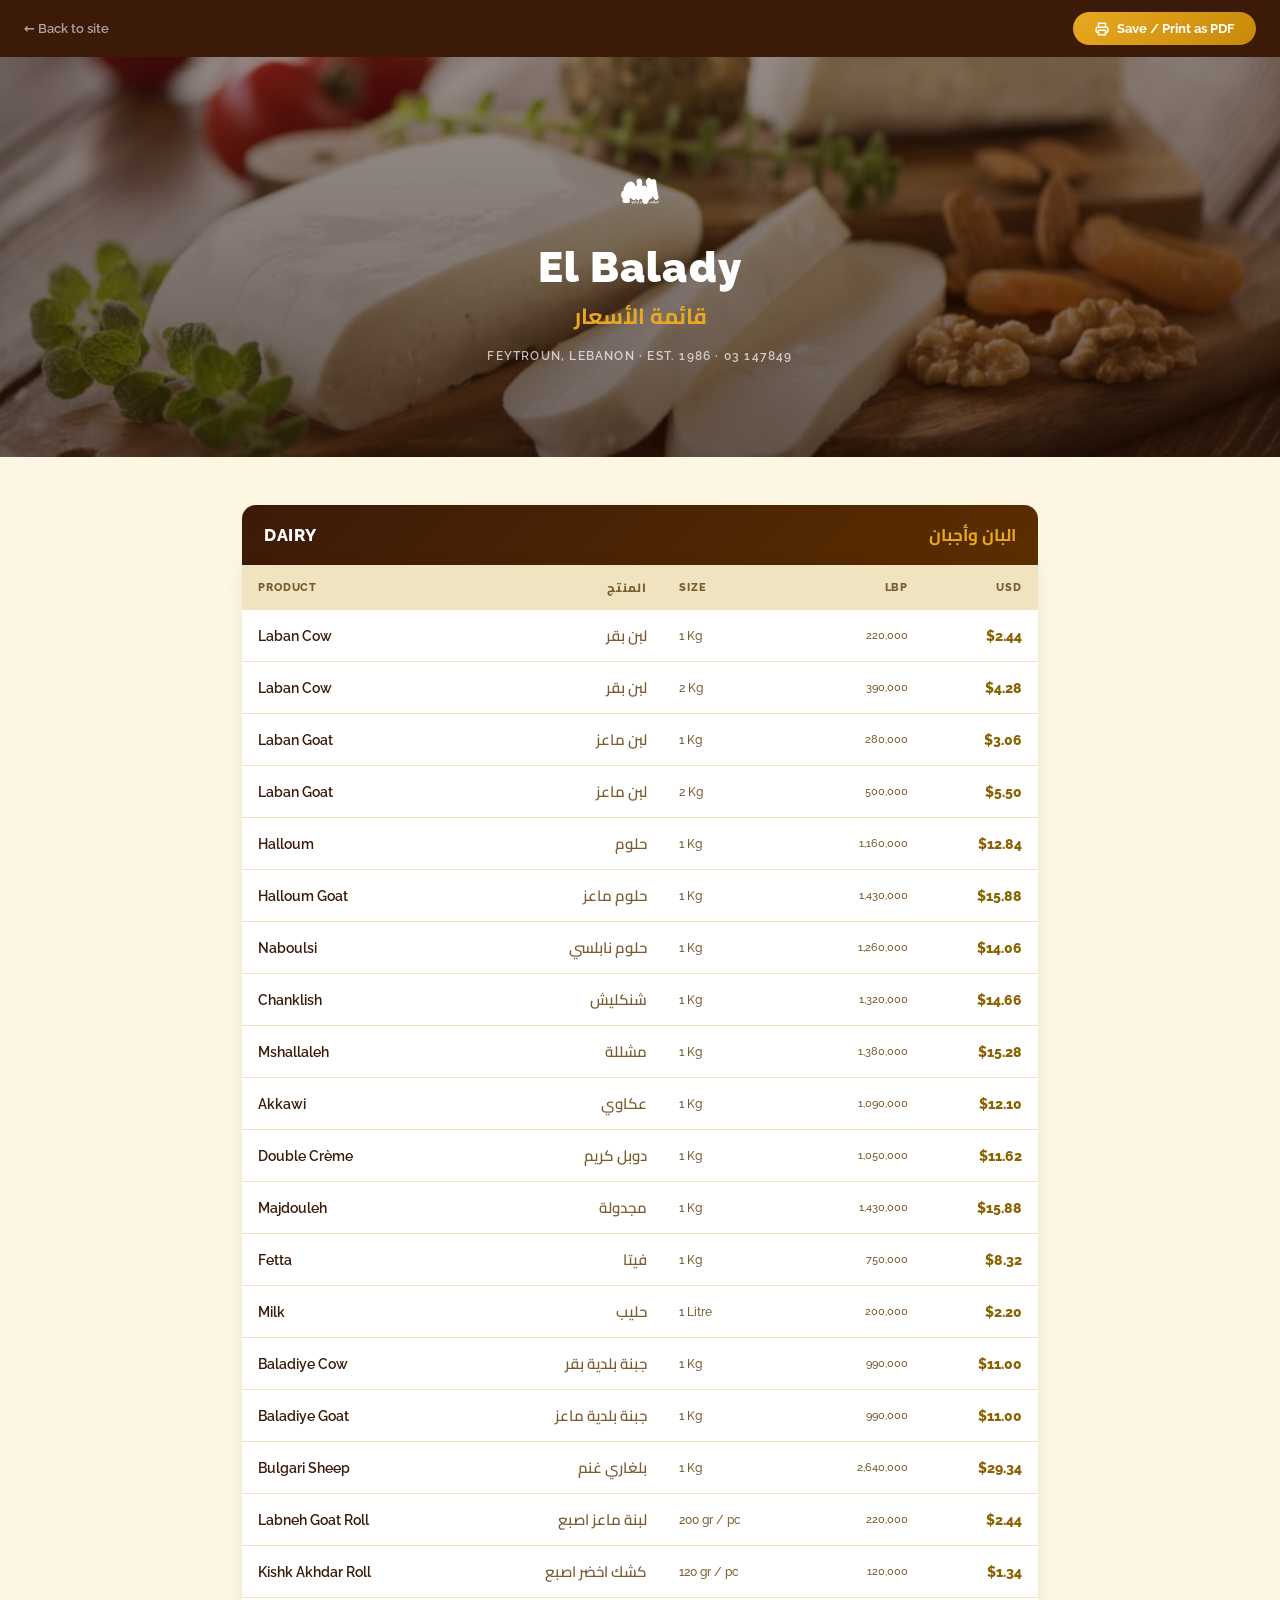
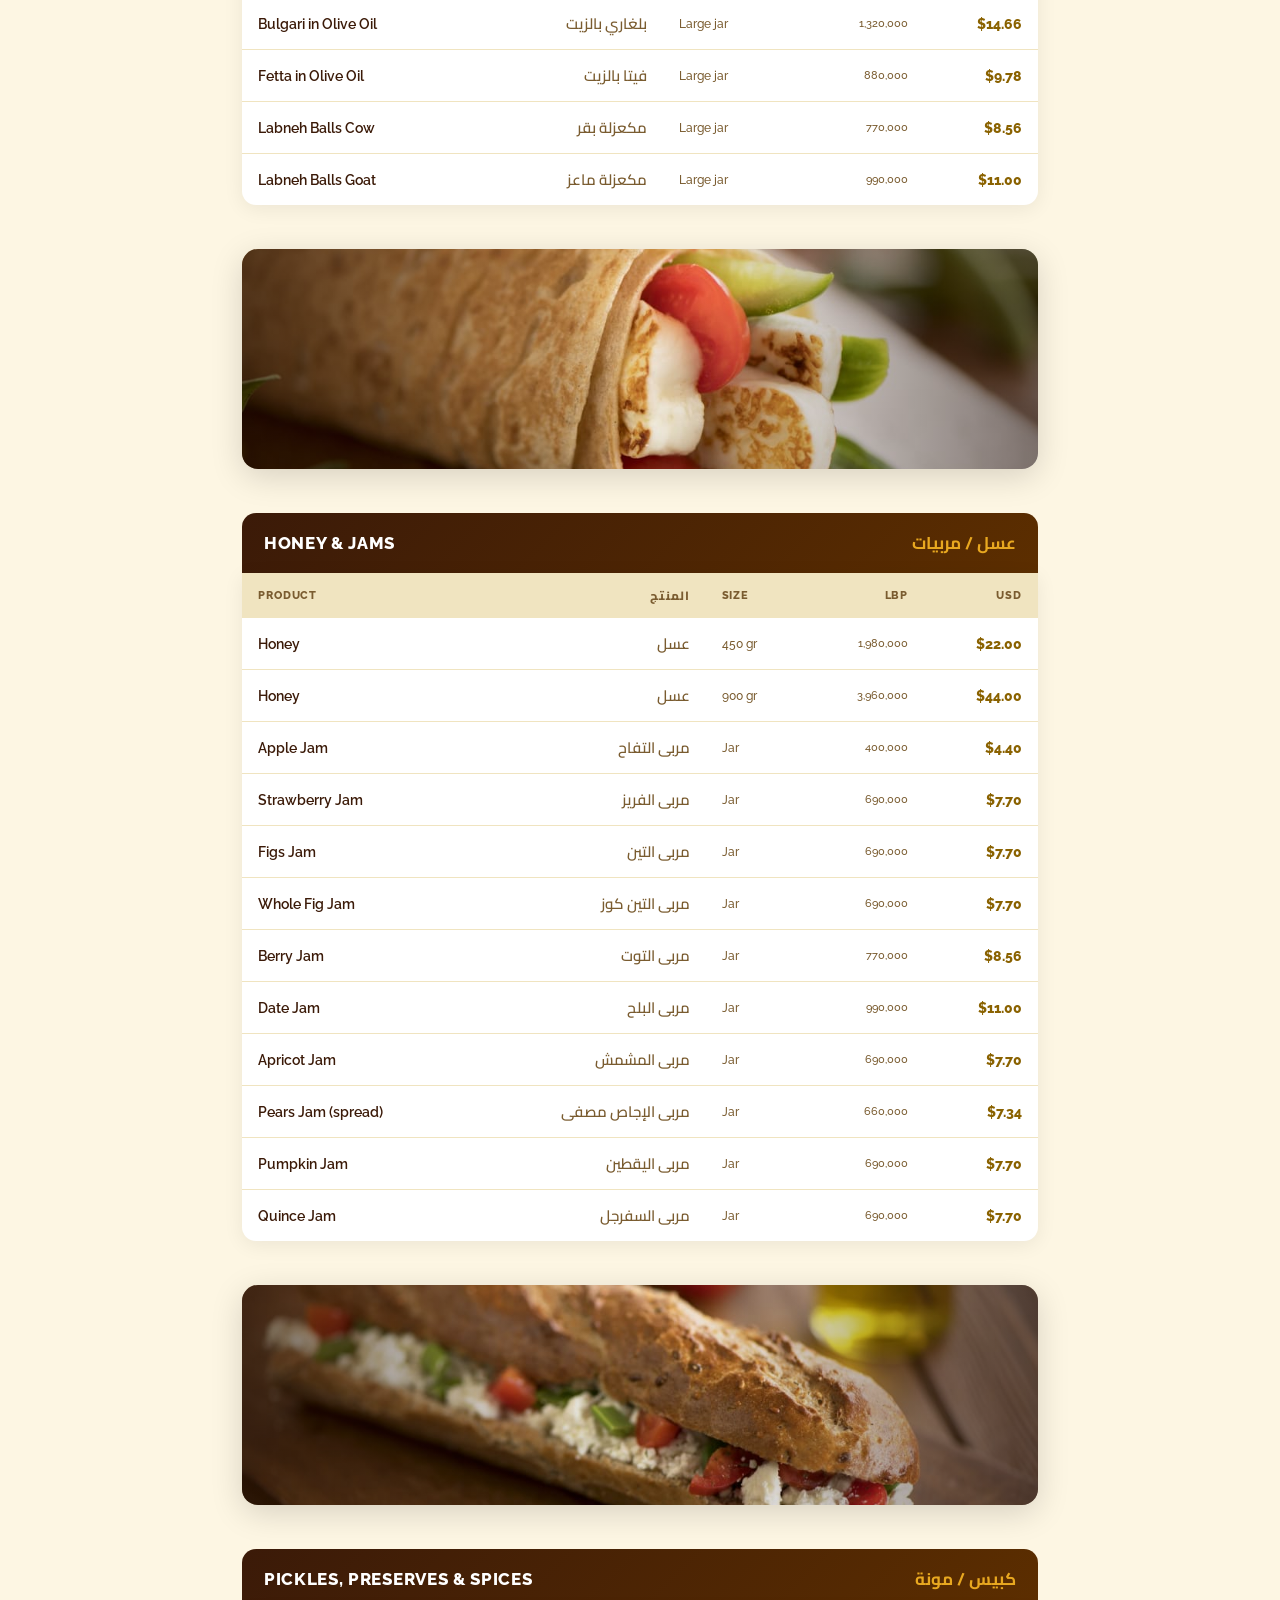
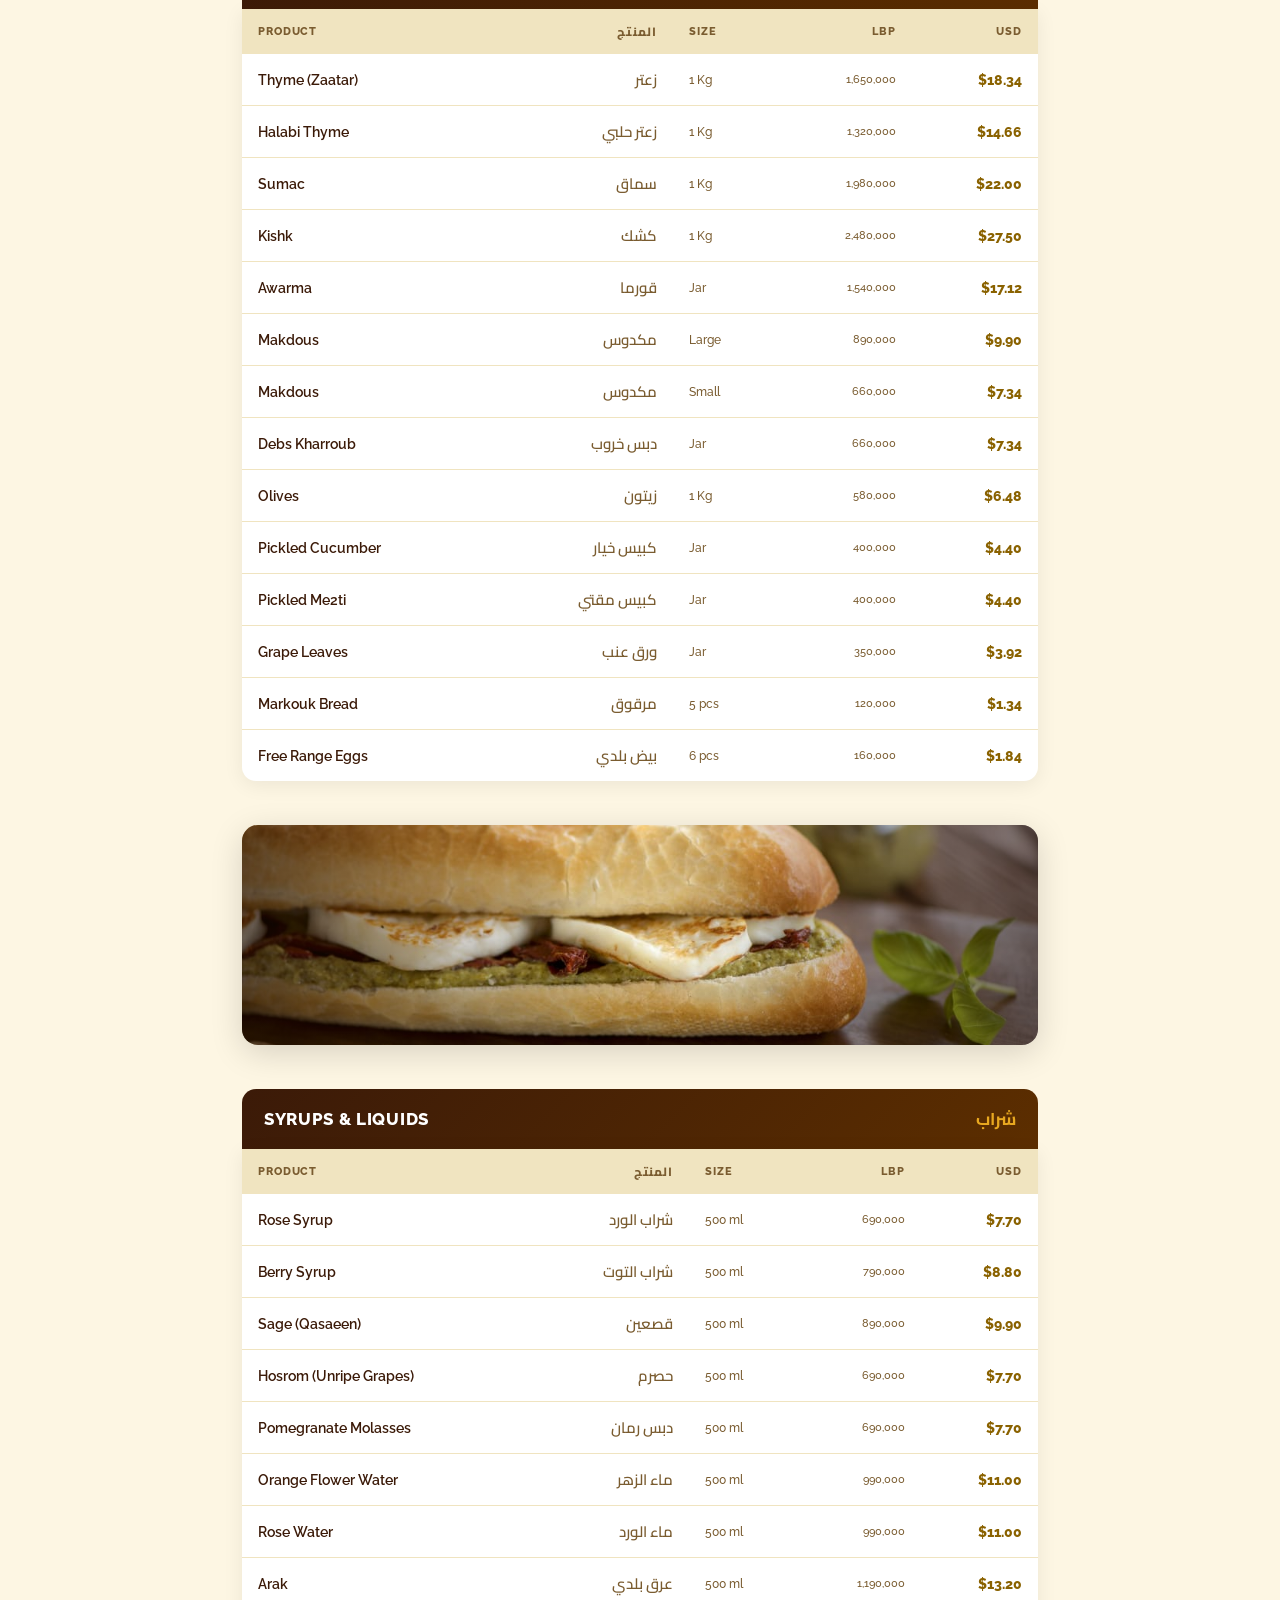
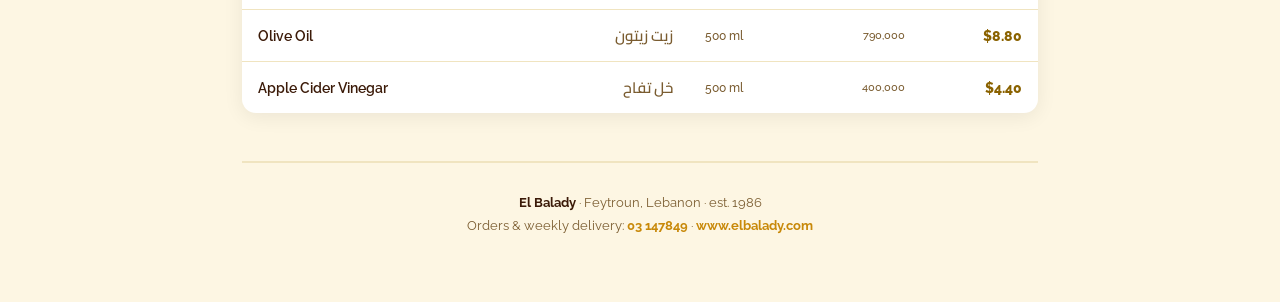
==== commit a705c896: "Increase all menu prices by 10% https://claude.ai/code/session_01UFX6qy6M5suxhX716evak3" ====
--- a/menu.html
+++ b/menu.html
@@ -329,29 +329,29 @@
           </tr>
         </thead>
         <tbody>
-          <tr><td class="en">Laban Cow</td><td class="ar">لبن بقر</td><td class="size">1 Kg</td><td class="price-lbp">200,000</td><td class="price-usd">$2.22</td></tr>
-          <tr><td class="en">Laban Cow</td><td class="ar">لبن بقر</td><td class="size">2 Kg</td><td class="price-lbp">350,000</td><td class="price-usd">$3.89</td></tr>
-          <tr><td class="en">Laban Goat</td><td class="ar">لبن ماعز</td><td class="size">1 Kg</td><td class="price-lbp">250,000</td><td class="price-usd">$2.78</td></tr>
-          <tr><td class="en">Laban Goat</td><td class="ar">لبن ماعز</td><td class="size">2 Kg</td><td class="price-lbp">450,000</td><td class="price-usd">$5.00</td></tr>
-          <tr><td class="en">Halloum</td><td class="ar">حلوم</td><td class="size">1 Kg</td><td class="price-lbp">1,050,000</td><td class="price-usd">$11.67</td></tr>
-          <tr><td class="en">Halloum Goat</td><td class="ar">حلوم ماعز</td><td class="size">1 Kg</td><td class="price-lbp">1,300,000</td><td class="price-usd">$14.44</td></tr>
-          <tr><td class="en">Naboulsi</td><td class="ar">حلوم نابلسي</td><td class="size">1 Kg</td><td class="price-lbp">1,150,000</td><td class="price-usd">$12.78</td></tr>
-          <tr><td class="en">Chanklish</td><td class="ar">شنكليش</td><td class="size">1 Kg</td><td class="price-lbp">1,200,000</td><td class="price-usd">$13.33</td></tr>
-          <tr><td class="en">Mshallaleh</td><td class="ar">مشللة</td><td class="size">1 Kg</td><td class="price-lbp">1,250,000</td><td class="price-usd">$13.89</td></tr>
-          <tr><td class="en">Akkawi</td><td class="ar">عكاوي</td><td class="size">1 Kg</td><td class="price-lbp">990,000</td><td class="price-usd">$11.00</td></tr>
-          <tr><td class="en">Double Crème</td><td class="ar">دوبل كريم</td><td class="size">1 Kg</td><td class="price-lbp">950,000</td><td class="price-usd">$10.56</td></tr>
-          <tr><td class="en">Majdouleh</td><td class="ar">مجدولة</td><td class="size">1 Kg</td><td class="price-lbp">1,300,000</td><td class="price-usd">$14.44</td></tr>
-          <tr><td class="en">Fetta</td><td class="ar">فيتا</td><td class="size">1 Kg</td><td class="price-lbp">680,000</td><td class="price-usd">$7.56</td></tr>
-          <tr><td class="en">Milk</td><td class="ar">حليب</td><td class="size">1 Litre</td><td class="price-lbp">180,000</td><td class="price-usd">$2.00</td></tr>
-          <tr><td class="en">Baladiye Cow</td><td class="ar">جبنة بلدية بقر</td><td class="size">1 Kg</td><td class="price-lbp">900,000</td><td class="price-usd">$10.00</td></tr>
-          <tr><td class="en">Baladiye Goat</td><td class="ar">جبنة بلدية ماعز</td><td class="size">1 Kg</td><td class="price-lbp">900,000</td><td class="price-usd">$10.00</td></tr>
-          <tr><td class="en">Bulgari Sheep</td><td class="ar">بلغاري غنم</td><td class="size">1 Kg</td><td class="price-lbp">2,400,000</td><td class="price-usd">$26.67</td></tr>
-          <tr><td class="en">Labneh Goat Roll</td><td class="ar">لبنة ماعز اصبع</td><td class="size">200 gr / pc</td><td class="price-lbp">200,000</td><td class="price-usd">$2.22</td></tr>
-          <tr><td class="en">Kishk Akhdar Roll</td><td class="ar">كشك اخضر اصبع</td><td class="size">120 gr / pc</td><td class="price-lbp">110,000</td><td class="price-usd">$1.22</td></tr>
-          <tr><td class="en">Bulgari in Olive Oil</td><td class="ar">بلغاري بالزيت</td><td class="size">Large jar</td><td class="price-lbp">1,200,000</td><td class="price-usd">$13.33</td></tr>
-          <tr><td class="en">Fetta in Olive Oil</td><td class="ar">فيتا بالزيت</td><td class="size">Large jar</td><td class="price-lbp">800,000</td><td class="price-usd">$8.89</td></tr>
-          <tr><td class="en">Labneh Balls Cow</td><td class="ar">مكعزلة بقر</td><td class="size">Large jar</td><td class="price-lbp">700,000</td><td class="price-usd">$7.78</td></tr>
-          <tr><td class="en">Labneh Balls Goat</td><td class="ar">مكعزلة ماعز</td><td class="size">Large jar</td><td class="price-lbp">900,000</td><td class="price-usd">$10.00</td></tr>
+          <tr><td class="en">Laban Cow</td><td class="ar">لبن بقر</td><td class="size">1 Kg</td><td class="price-lbp">220,000</td><td class="price-usd">$2.44</td></tr>
+          <tr><td class="en">Laban Cow</td><td class="ar">لبن بقر</td><td class="size">2 Kg</td><td class="price-lbp">390,000</td><td class="price-usd">$4.28</td></tr>
+          <tr><td class="en">Laban Goat</td><td class="ar">لبن ماعز</td><td class="size">1 Kg</td><td class="price-lbp">280,000</td><td class="price-usd">$3.06</td></tr>
+          <tr><td class="en">Laban Goat</td><td class="ar">لبن ماعز</td><td class="size">2 Kg</td><td class="price-lbp">500,000</td><td class="price-usd">$5.50</td></tr>
+          <tr><td class="en">Halloum</td><td class="ar">حلوم</td><td class="size">1 Kg</td><td class="price-lbp">1,160,000</td><td class="price-usd">$12.84</td></tr>
+          <tr><td class="en">Halloum Goat</td><td class="ar">حلوم ماعز</td><td class="size">1 Kg</td><td class="price-lbp">1,430,000</td><td class="price-usd">$15.88</td></tr>
+          <tr><td class="en">Naboulsi</td><td class="ar">حلوم نابلسي</td><td class="size">1 Kg</td><td class="price-lbp">1,260,000</td><td class="price-usd">$14.06</td></tr>
+          <tr><td class="en">Chanklish</td><td class="ar">شنكليش</td><td class="size">1 Kg</td><td class="price-lbp">1,320,000</td><td class="price-usd">$14.66</td></tr>
+          <tr><td class="en">Mshallaleh</td><td class="ar">مشللة</td><td class="size">1 Kg</td><td class="price-lbp">1,380,000</td><td class="price-usd">$15.28</td></tr>
+          <tr><td class="en">Akkawi</td><td class="ar">عكاوي</td><td class="size">1 Kg</td><td class="price-lbp">1,090,000</td><td class="price-usd">$12.10</td></tr>
+          <tr><td class="en">Double Crème</td><td class="ar">دوبل كريم</td><td class="size">1 Kg</td><td class="price-lbp">1,050,000</td><td class="price-usd">$11.62</td></tr>
+          <tr><td class="en">Majdouleh</td><td class="ar">مجدولة</td><td class="size">1 Kg</td><td class="price-lbp">1,430,000</td><td class="price-usd">$15.88</td></tr>
+          <tr><td class="en">Fetta</td><td class="ar">فيتا</td><td class="size">1 Kg</td><td class="price-lbp">750,000</td><td class="price-usd">$8.32</td></tr>
+          <tr><td class="en">Milk</td><td class="ar">حليب</td><td class="size">1 Litre</td><td class="price-lbp">200,000</td><td class="price-usd">$2.20</td></tr>
+          <tr><td class="en">Baladiye Cow</td><td class="ar">جبنة بلدية بقر</td><td class="size">1 Kg</td><td class="price-lbp">990,000</td><td class="price-usd">$11.00</td></tr>
+          <tr><td class="en">Baladiye Goat</td><td class="ar">جبنة بلدية ماعز</td><td class="size">1 Kg</td><td class="price-lbp">990,000</td><td class="price-usd">$11.00</td></tr>
+          <tr><td class="en">Bulgari Sheep</td><td class="ar">بلغاري غنم</td><td class="size">1 Kg</td><td class="price-lbp">2,640,000</td><td class="price-usd">$29.34</td></tr>
+          <tr><td class="en">Labneh Goat Roll</td><td class="ar">لبنة ماعز اصبع</td><td class="size">200 gr / pc</td><td class="price-lbp">220,000</td><td class="price-usd">$2.44</td></tr>
+          <tr><td class="en">Kishk Akhdar Roll</td><td class="ar">كشك اخضر اصبع</td><td class="size">120 gr / pc</td><td class="price-lbp">120,000</td><td class="price-usd">$1.34</td></tr>
+          <tr><td class="en">Bulgari in Olive Oil</td><td class="ar">بلغاري بالزيت</td><td class="size">Large jar</td><td class="price-lbp">1,320,000</td><td class="price-usd">$14.66</td></tr>
+          <tr><td class="en">Fetta in Olive Oil</td><td class="ar">فيتا بالزيت</td><td class="size">Large jar</td><td class="price-lbp">880,000</td><td class="price-usd">$9.78</td></tr>
+          <tr><td class="en">Labneh Balls Cow</td><td class="ar">مكعزلة بقر</td><td class="size">Large jar</td><td class="price-lbp">770,000</td><td class="price-usd">$8.56</td></tr>
+          <tr><td class="en">Labneh Balls Goat</td><td class="ar">مكعزلة ماعز</td><td class="size">Large jar</td><td class="price-lbp">990,000</td><td class="price-usd">$11.00</td></tr>
         </tbody>
       </table>
     </div>
@@ -379,18 +379,18 @@
           </tr>
         </thead>
         <tbody>
-          <tr><td class="en">Honey</td><td class="ar">عسل</td><td class="size">450 gr</td><td class="price-lbp">1,800,000</td><td class="price-usd">$20.00</td></tr>
-          <tr><td class="en">Honey</td><td class="ar">عسل</td><td class="size">900 gr</td><td class="price-lbp">3,600,000</td><td class="price-usd">$40.00</td></tr>
-          <tr><td class="en">Apple Jam</td><td class="ar">مربى التفاح</td><td class="size">Jar</td><td class="price-lbp">360,000</td><td class="price-usd">$4.00</td></tr>
-          <tr><td class="en">Strawberry Jam</td><td class="ar">مربى الفريز</td><td class="size">Jar</td><td class="price-lbp">630,000</td><td class="price-usd">$7.00</td></tr>
-          <tr><td class="en">Figs Jam</td><td class="ar">مربى التين</td><td class="size">Jar</td><td class="price-lbp">630,000</td><td class="price-usd">$7.00</td></tr>
-          <tr><td class="en">Whole Fig Jam</td><td class="ar">مربى التين كوز</td><td class="size">Jar</td><td class="price-lbp">630,000</td><td class="price-usd">$7.00</td></tr>
-          <tr><td class="en">Berry Jam</td><td class="ar">مربى التوت</td><td class="size">Jar</td><td class="price-lbp">700,000</td><td class="price-usd">$7.78</td></tr>
-          <tr><td class="en">Date Jam</td><td class="ar">مربى البلح</td><td class="size">Jar</td><td class="price-lbp">900,000</td><td class="price-usd">$10.00</td></tr>
-          <tr><td class="en">Apricot Jam</td><td class="ar">مربى المشمش</td><td class="size">Jar</td><td class="price-lbp">630,000</td><td class="price-usd">$7.00</td></tr>
-          <tr><td class="en">Pears Jam (spread)</td><td class="ar">مربى الإجاص مصفى</td><td class="size">Jar</td><td class="price-lbp">600,000</td><td class="price-usd">$6.67</td></tr>
-          <tr><td class="en">Pumpkin Jam</td><td class="ar">مربى اليقطين</td><td class="size">Jar</td><td class="price-lbp">630,000</td><td class="price-usd">$7.00</td></tr>
-          <tr><td class="en">Quince Jam</td><td class="ar">مربى السفرجل</td><td class="size">Jar</td><td class="price-lbp">630,000</td><td class="price-usd">$7.00</td></tr>
+          <tr><td class="en">Honey</td><td class="ar">عسل</td><td class="size">450 gr</td><td class="price-lbp">1,980,000</td><td class="price-usd">$22.00</td></tr>
+          <tr><td class="en">Honey</td><td class="ar">عسل</td><td class="size">900 gr</td><td class="price-lbp">3,960,000</td><td class="price-usd">$44.00</td></tr>
+          <tr><td class="en">Apple Jam</td><td class="ar">مربى التفاح</td><td class="size">Jar</td><td class="price-lbp">400,000</td><td class="price-usd">$4.40</td></tr>
+          <tr><td class="en">Strawberry Jam</td><td class="ar">مربى الفريز</td><td class="size">Jar</td><td class="price-lbp">690,000</td><td class="price-usd">$7.70</td></tr>
+          <tr><td class="en">Figs Jam</td><td class="ar">مربى التين</td><td class="size">Jar</td><td class="price-lbp">690,000</td><td class="price-usd">$7.70</td></tr>
+          <tr><td class="en">Whole Fig Jam</td><td class="ar">مربى التين كوز</td><td class="size">Jar</td><td class="price-lbp">690,000</td><td class="price-usd">$7.70</td></tr>
+          <tr><td class="en">Berry Jam</td><td class="ar">مربى التوت</td><td class="size">Jar</td><td class="price-lbp">770,000</td><td class="price-usd">$8.56</td></tr>
+          <tr><td class="en">Date Jam</td><td class="ar">مربى البلح</td><td class="size">Jar</td><td class="price-lbp">990,000</td><td class="price-usd">$11.00</td></tr>
+          <tr><td class="en">Apricot Jam</td><td class="ar">مربى المشمش</td><td class="size">Jar</td><td class="price-lbp">690,000</td><td class="price-usd">$7.70</td></tr>
+          <tr><td class="en">Pears Jam (spread)</td><td class="ar">مربى الإجاص مصفى</td><td class="size">Jar</td><td class="price-lbp">660,000</td><td class="price-usd">$7.34</td></tr>
+          <tr><td class="en">Pumpkin Jam</td><td class="ar">مربى اليقطين</td><td class="size">Jar</td><td class="price-lbp">690,000</td><td class="price-usd">$7.70</td></tr>
+          <tr><td class="en">Quince Jam</td><td class="ar">مربى السفرجل</td><td class="size">Jar</td><td class="price-lbp">690,000</td><td class="price-usd">$7.70</td></tr>
         </tbody>
       </table>
     </div>
@@ -418,20 +418,20 @@
           </tr>
         </thead>
         <tbody>
-          <tr><td class="en">Thyme (Zaatar)</td><td class="ar">زعتر</td><td class="size">1 Kg</td><td class="price-lbp">1,500,000</td><td class="price-usd">$16.67</td></tr>
-          <tr><td class="en">Halabi Thyme</td><td class="ar">زعتر حلبي</td><td class="size">1 Kg</td><td class="price-lbp">1,200,000</td><td class="price-usd">$13.33</td></tr>
-          <tr><td class="en">Sumac</td><td class="ar">سماق</td><td class="size">1 Kg</td><td class="price-lbp">1,800,000</td><td class="price-usd">$20.00</td></tr>
-          <tr><td class="en">Kishk</td><td class="ar">كشك</td><td class="size">1 Kg</td><td class="price-lbp">2,250,000</td><td class="price-usd">$25.00</td></tr>
-          <tr><td class="en">Awarma</td><td class="ar">قورما</td><td class="size">Jar</td><td class="price-lbp">1,400,000</td><td class="price-usd">$15.56</td></tr>
-          <tr><td class="en">Makdous</td><td class="ar">مكدوس</td><td class="size">Large</td><td class="price-lbp">810,000</td><td class="price-usd">$9.00</td></tr>
-          <tr><td class="en">Makdous</td><td class="ar">مكدوس</td><td class="size">Small</td><td class="price-lbp">600,000</td><td class="price-usd">$6.67</td></tr>
-          <tr><td class="en">Debs Kharroub</td><td class="ar">دبس خروب</td><td class="size">Jar</td><td class="price-lbp">600,000</td><td class="price-usd">$6.67</td></tr>
-          <tr><td class="en">Olives</td><td class="ar">زيتون</td><td class="size">1 Kg</td><td class="price-lbp">530,000</td><td class="price-usd">$5.89</td></tr>
-          <tr><td class="en">Pickled Cucumber</td><td class="ar">كبيس خيار</td><td class="size">Jar</td><td class="price-lbp">360,000</td><td class="price-usd">$4.00</td></tr>
-          <tr><td class="en">Pickled Me2ti</td><td class="ar">كبيس مقتي</td><td class="size">Jar</td><td class="price-lbp">360,000</td><td class="price-usd">$4.00</td></tr>
-          <tr><td class="en">Grape Leaves</td><td class="ar">ورق عنب</td><td class="size">Jar</td><td class="price-lbp">320,000</td><td class="price-usd">$3.56</td></tr>
-          <tr><td class="en">Markouk Bread</td><td class="ar">مرقوق</td><td class="size">5 pcs</td><td class="price-lbp">110,000</td><td class="price-usd">$1.22</td></tr>
-          <tr><td class="en">Free Range Eggs</td><td class="ar">بيض بلدي</td><td class="size">6 pcs</td><td class="price-lbp">150,000</td><td class="price-usd">$1.67</td></tr>
+          <tr><td class="en">Thyme (Zaatar)</td><td class="ar">زعتر</td><td class="size">1 Kg</td><td class="price-lbp">1,650,000</td><td class="price-usd">$18.34</td></tr>
+          <tr><td class="en">Halabi Thyme</td><td class="ar">زعتر حلبي</td><td class="size">1 Kg</td><td class="price-lbp">1,320,000</td><td class="price-usd">$14.66</td></tr>
+          <tr><td class="en">Sumac</td><td class="ar">سماق</td><td class="size">1 Kg</td><td class="price-lbp">1,980,000</td><td class="price-usd">$22.00</td></tr>
+          <tr><td class="en">Kishk</td><td class="ar">كشك</td><td class="size">1 Kg</td><td class="price-lbp">2,480,000</td><td class="price-usd">$27.50</td></tr>
+          <tr><td class="en">Awarma</td><td class="ar">قورما</td><td class="size">Jar</td><td class="price-lbp">1,540,000</td><td class="price-usd">$17.12</td></tr>
+          <tr><td class="en">Makdous</td><td class="ar">مكدوس</td><td class="size">Large</td><td class="price-lbp">890,000</td><td class="price-usd">$9.90</td></tr>
+          <tr><td class="en">Makdous</td><td class="ar">مكدوس</td><td class="size">Small</td><td class="price-lbp">660,000</td><td class="price-usd">$7.34</td></tr>
+          <tr><td class="en">Debs Kharroub</td><td class="ar">دبس خروب</td><td class="size">Jar</td><td class="price-lbp">660,000</td><td class="price-usd">$7.34</td></tr>
+          <tr><td class="en">Olives</td><td class="ar">زيتون</td><td class="size">1 Kg</td><td class="price-lbp">580,000</td><td class="price-usd">$6.48</td></tr>
+          <tr><td class="en">Pickled Cucumber</td><td class="ar">كبيس خيار</td><td class="size">Jar</td><td class="price-lbp">400,000</td><td class="price-usd">$4.40</td></tr>
+          <tr><td class="en">Pickled Me2ti</td><td class="ar">كبيس مقتي</td><td class="size">Jar</td><td class="price-lbp">400,000</td><td class="price-usd">$4.40</td></tr>
+          <tr><td class="en">Grape Leaves</td><td class="ar">ورق عنب</td><td class="size">Jar</td><td class="price-lbp">350,000</td><td class="price-usd">$3.92</td></tr>
+          <tr><td class="en">Markouk Bread</td><td class="ar">مرقوق</td><td class="size">5 pcs</td><td class="price-lbp">120,000</td><td class="price-usd">$1.34</td></tr>
+          <tr><td class="en">Free Range Eggs</td><td class="ar">بيض بلدي</td><td class="size">6 pcs</td><td class="price-lbp">160,000</td><td class="price-usd">$1.84</td></tr>
         </tbody>
       </table>
     </div>
@@ -459,16 +459,16 @@
           </tr>
         </thead>
         <tbody>
-          <tr><td class="en">Rose Syrup</td><td class="ar">شراب الورد</td><td class="size">500 ml</td><td class="price-lbp">630,000</td><td class="price-usd">$7.00</td></tr>
-          <tr><td class="en">Berry Syrup</td><td class="ar">شراب التوت</td><td class="size">500 ml</td><td class="price-lbp">720,000</td><td class="price-usd">$8.00</td></tr>
-          <tr><td class="en">Sage (Qasaeen)</td><td class="ar">قصعين</td><td class="size">500 ml</td><td class="price-lbp">810,000</td><td class="price-usd">$9.00</td></tr>
-          <tr><td class="en">Hosrom (Unripe Grapes)</td><td class="ar">حصرم</td><td class="size">500 ml</td><td class="price-lbp">630,000</td><td class="price-usd">$7.00</td></tr>
-          <tr><td class="en">Pomegranate Molasses</td><td class="ar">دبس رمان</td><td class="size">500 ml</td><td class="price-lbp">630,000</td><td class="price-usd">$7.00</td></tr>
-          <tr><td class="en">Orange Flower Water</td><td class="ar">ماء الزهر</td><td class="size">500 ml</td><td class="price-lbp">900,000</td><td class="price-usd">$10.00</td></tr>
-          <tr><td class="en">Rose Water</td><td class="ar">ماء الورد</td><td class="size">500 ml</td><td class="price-lbp">900,000</td><td class="price-usd">$10.00</td></tr>
-          <tr><td class="en">Arak</td><td class="ar">عرق بلدي</td><td class="size">500 ml</td><td class="price-lbp">1,080,000</td><td class="price-usd">$12.00</td></tr>
-          <tr><td class="en">Olive Oil</td><td class="ar">زيت زيتون</td><td class="size">500 ml</td><td class="price-lbp">720,000</td><td class="price-usd">$8.00</td></tr>
-          <tr><td class="en">Apple Cider Vinegar</td><td class="ar">خل تفاح</td><td class="size">500 ml</td><td class="price-lbp">360,000</td><td class="price-usd">$4.00</td></tr>
+          <tr><td class="en">Rose Syrup</td><td class="ar">شراب الورد</td><td class="size">500 ml</td><td class="price-lbp">690,000</td><td class="price-usd">$7.70</td></tr>
+          <tr><td class="en">Berry Syrup</td><td class="ar">شراب التوت</td><td class="size">500 ml</td><td class="price-lbp">790,000</td><td class="price-usd">$8.80</td></tr>
+          <tr><td class="en">Sage (Qasaeen)</td><td class="ar">قصعين</td><td class="size">500 ml</td><td class="price-lbp">890,000</td><td class="price-usd">$9.90</td></tr>
+          <tr><td class="en">Hosrom (Unripe Grapes)</td><td class="ar">حصرم</td><td class="size">500 ml</td><td class="price-lbp">690,000</td><td class="price-usd">$7.70</td></tr>
+          <tr><td class="en">Pomegranate Molasses</td><td class="ar">دبس رمان</td><td class="size">500 ml</td><td class="price-lbp">690,000</td><td class="price-usd">$7.70</td></tr>
+          <tr><td class="en">Orange Flower Water</td><td class="ar">ماء الزهر</td><td class="size">500 ml</td><td class="price-lbp">990,000</td><td class="price-usd">$11.00</td></tr>
+          <tr><td class="en">Rose Water</td><td class="ar">ماء الورد</td><td class="size">500 ml</td><td class="price-lbp">990,000</td><td class="price-usd">$11.00</td></tr>
+          <tr><td class="en">Arak</td><td class="ar">عرق بلدي</td><td class="size">500 ml</td><td class="price-lbp">1,190,000</td><td class="price-usd">$13.20</td></tr>
+          <tr><td class="en">Olive Oil</td><td class="ar">زيت زيتون</td><td class="size">500 ml</td><td class="price-lbp">790,000</td><td class="price-usd">$8.80</td></tr>
+          <tr><td class="en">Apple Cider Vinegar</td><td class="ar">خل تفاح</td><td class="size">500 ml</td><td class="price-lbp">400,000</td><td class="price-usd">$4.40</td></tr>
         </tbody>
       </table>
     </div>
